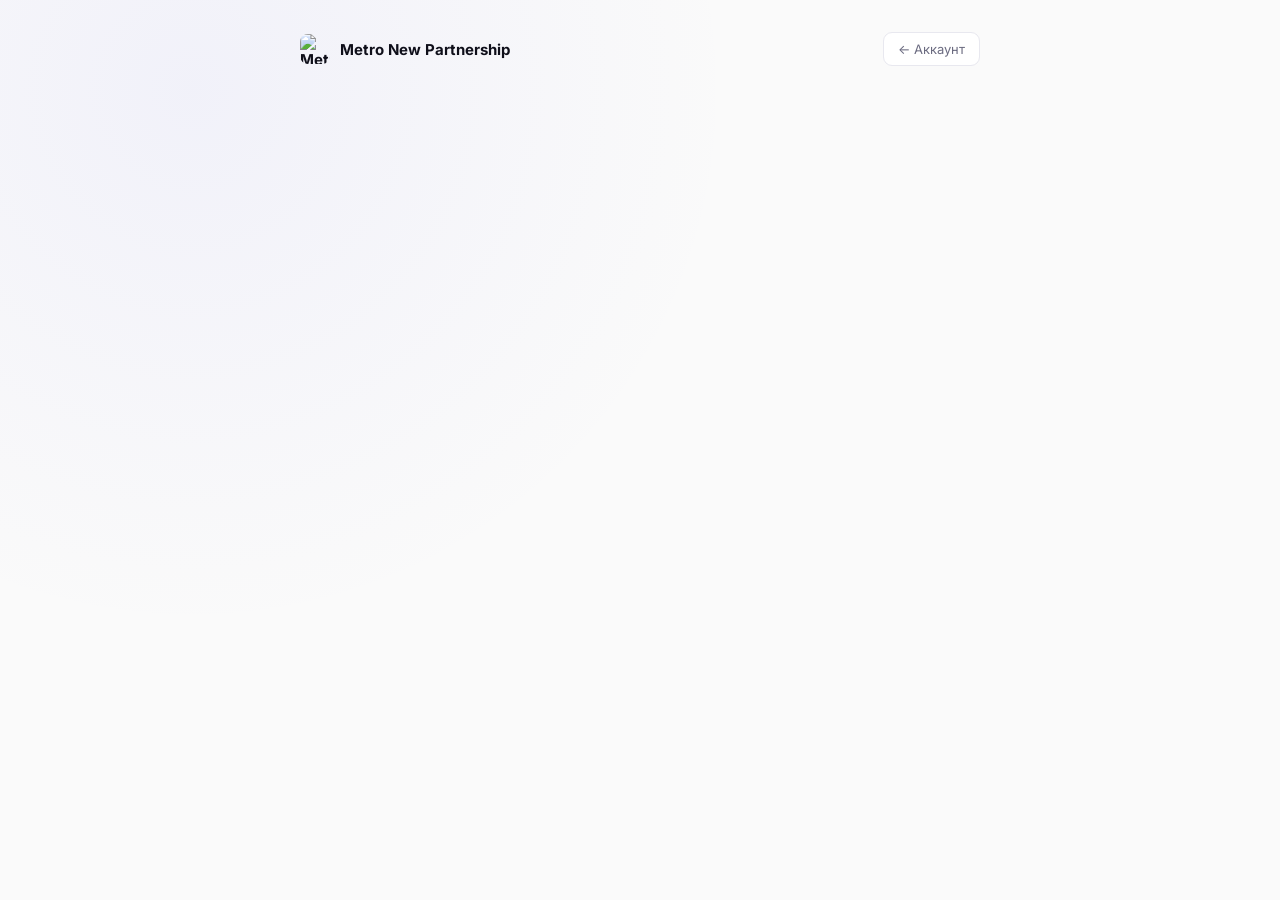
==== add/index.html @ cb683dd6 "Create index.html" ====
<!DOCTYPE html>
<html lang="ru">
<head>
<meta charset="UTF-8">
<meta name="viewport" content="width=device-width, initial-scale=1.0">
<title>Добавить сервер — Metro New Partnership</title>
<link rel="icon" type="image/png" href="https://kirill12633.github.io/Metro.New.Official/ru/images/metro-icon.png">
<link rel="preconnect" href="https://fonts.googleapis.com">
<link href="https://fonts.googleapis.com/css2?family=Inter:wght@400;500;600;700;800&display=swap" rel="stylesheet">
<style>
  * { margin: 0; padding: 0; box-sizing: border-box; }
  :root {
    --bg: #fafafa; --bg-2: #fff; --border: #e8e8ef;
    --text: #0f0f1a; --dim: #6b6b80; --dim-2: #9a9ab0;
    --accent: #6366f1; --accent-2: #8b5cf6; --accent-soft: #eef0ff;
    --danger: #dc2626; --success: #16a34a;
    --shadow-sm: 0 1px 2px rgba(15,15,26,.04);
    --shadow-md: 0 4px 16px rgba(15,15,26,.06);
    --shadow-lg: 0 12px 40px rgba(15,15,26,.08);
    --radius: 14px;
    --font: 'Inter', system-ui, sans-serif;
  }
  body {
    font-family: var(--font); background: var(--bg); color: var(--text);
    min-height: 100vh; -webkit-font-smoothing: antialiased;
    background-image: radial-gradient(circle at 15% 10%, rgba(99,102,241,.06), transparent 40%);
  }
  .wrap { max-width: 720px; margin: 0 auto; padding: 32px 20px 80px; }

  .header { display: flex; justify-content: space-between; align-items: center; margin-bottom: 32px; flex-wrap: wrap; gap: 12px; }
  .logo { display: flex; align-items: center; gap: 10px; font-size: 15px; font-weight: 700; text-decoration: none; color: var(--text); }
  .logo-mark { width: 30px; height: 30px; border-radius: 8px; overflow: hidden; flex-shrink: 0; }
  .logo-mark img { width: 100%; height: 100%; object-fit: cover; }
  .back-link { font-size: 13px; color: var(--dim); text-decoration: none; padding: 8px 14px; border-radius: 9px; border: 1px solid var(--border); background: var(--bg-2); transition: all .2s; }
  .back-link:hover { border-color: var(--accent); color: var(--accent); }

  h1 { font-size: 28px; font-weight: 800; letter-spacing: -1px; margin-bottom: 8px; }
  .sub { font-size: 14px; color: var(--dim); margin-bottom: 32px; line-height: 1.5; }

  .card { background: var(--bg-2); border: 1px solid var(--border); border-radius: 18px; padding: 28px; box-shadow: var(--shadow-md); margin-bottom: 20px; }
  .card h2 { font-size: 17px; font-weight: 700; margin-bottom: 6px; }
  .card .hint { font-size: 13px; color: var(--dim); margin-bottom: 20px; line-height: 1.5; }

  .field { margin-bottom: 18px; }
  .field:last-child { margin-bottom: 0; }
  label { display: block; font-size: 13px; font-weight: 600; margin-bottom: 7px; }
  label .req { color: var(--danger); }
  .hint-small { font-size: 12px; color: var(--dim-2); margin-top: 5px; line-height: 1.45; }

  input[type="text"], input[type="number"], input[type="url"], textarea, select {
    width: 100%; padding: 12px 15px; border-radius: 11px; border: 1px solid var(--border);
    background: var(--bg); color: var(--text); font-size: 14px; font-family: inherit;
    outline: none; transition: all .2s;
  }
  input:focus, textarea:focus, select:focus { border-color: var(--accent); box-shadow: 0 0 0 4px rgba(99,102,241,.08); background: var(--bg-2); }
  input::placeholder, textarea::placeholder { color: var(--dim-2); }
  textarea { resize: vertical; min-height: 90px; line-height: 1.5; }

  .row { display: grid; grid-template-columns: 1fr 1fr; gap: 14px; }
  @media (max-width: 560px) { .row { grid-template-columns: 1fr; } }

  .photo-upload { display: flex; align-items: center; gap: 16px; flex-wrap: wrap; }
  .photo-preview {
    width: 88px; height: 88px; border-radius: 16px; overflow: hidden;
    background: var(--accent-soft); display: grid; place-items: center;
    font-size: 32px; font-weight: 700; color: var(--accent); flex-shrink: 0;
    border: 2px dashed var(--border); transition: all .2s; cursor: pointer;
  }
  .photo-preview:hover { border-color: var(--accent); }
  .photo-preview img { width: 100%; height: 100%; object-fit: cover; }
  .photo-info { flex: 1; min-width: 180px; }
  .photo-btn {
    padding: 9px 16px; border-radius: 9px; border: 1px solid var(--border);
    background: var(--bg); color: var(--text); font-size: 13px; font-weight: 600;
    cursor: pointer; font-family: inherit; transition: all .2s;
  }
  .photo-btn:hover { border-color: var(--accent); color: var(--accent); }
  .photo-btn.remove { color: var(--danger); border-color: #fecaca; margin-left: 6px; }
  .photo-btn.remove:hover { background: #fef2f2; }

  .checkboxes { display: flex; flex-wrap: wrap; gap: 8px; }
  .checkbox-chip {
    display: inline-flex; align-items: center; gap: 6px;
    padding: 8px 14px; border-radius: 999px; border: 1px solid var(--border);
    background: var(--bg); font-size: 13px; font-weight: 500; cursor: pointer;
    transition: all .2s; user-select: none;
  }
  .checkbox-chip:hover { border-color: var(--accent); }
  .checkbox-chip input { display: none; }
  .checkbox-chip.checked { background: var(--accent); border-color: var(--accent); color: #fff; }

  .contact-row { display: flex; gap: 10px; margin-bottom: 10px; align-items: flex-start; }
  .contact-row select { flex: 0 0 150px; }
  .contact-row input { flex: 1; }
  .contact-row .remove-contact {
    padding: 12px 14px; border-radius: 11px; border: 1px solid var(--border);
    background: var(--bg); color: var(--danger); cursor: pointer; font-family: inherit;
    font-size: 18px; line-height: 1; transition: all .2s; flex-shrink: 0;
  }
  .contact-row .remove-contact:hover { background: #fef2f2; border-color: #fecaca; }
  .add-contact {
    padding: 10px 16px; border-radius: 10px; border: 1px dashed var(--border);
    background: transparent; color: var(--dim); font-size: 13px; font-weight: 600;
    cursor: pointer; font-family: inherit; transition: all .2s; width: 100%;
  }
  .add-contact:hover { border-color: var(--accent); color: var(--accent); }

  .tags-input-wrap { display: flex; flex-wrap: wrap; gap: 6px; padding: 8px; border-radius: 11px; border: 1px solid var(--border); background: var(--bg); min-height: 46px; align-items: center; }
  .tags-input-wrap:focus-within { border-color: var(--accent); box-shadow: 0 0 0 4px rgba(99,102,241,.08); }
  .tag-pill {
    display: inline-flex; align-items: center; gap: 5px;
    padding: 5px 10px; border-radius: 999px; background: var(--accent-soft);
    color: var(--accent); font-size: 12px; font-weight: 600;
  }
  .tag-pill button { border: none; background: none; color: inherit; cursor: pointer; font-size: 14px; padding: 0; line-height: 1; }
  .tags-input-wrap input { border: none; background: none; flex: 1; min-width: 100px; padding: 4px 6px; font-size: 13px; outline: none; box-shadow: none; }
  .tags-input-wrap input:focus { box-shadow: none; }

  .actions { display: flex; gap: 12px; margin-top: 24px; flex-wrap: wrap; }
  .btn-primary {
    flex: 1; min-width: 200px; padding: 15px 28px; border-radius: 12px; border: none;
    background: var(--accent); color: #fff; font-size: 15px; font-weight: 700;
    cursor: pointer; font-family: inherit; transition: all .25s;
    box-shadow: 0 4px 20px rgba(99,102,241,.3);
    display: flex; align-items: center; justify-content: center; gap: 10px;
  }
  .btn-primary:hover:not(:disabled) { background: var(--accent-2); transform: translateY(-2px); box-shadow: 0 8px 28px rgba(99,102,241,.4); }
  .btn-primary:disabled { opacity: .6; cursor: not-allowed; }
  .btn-secondary {
    padding: 15px 28px; border-radius: 12px; border: 1px solid var(--border);
    background: var(--bg-2); color: var(--text); font-size: 15px; font-weight: 600;
    cursor: pointer; font-family: inherit; transition: all .2s;
  }
  .btn-secondary:hover { border-color: var(--accent); color: var(--accent); }

  .spinner { width: 18px; height: 18px; border: 2px solid rgba(255,255,255,.4); border-top-color: #fff; border-radius: 50%; animation: spin .8s linear infinite; display: none; }
  @keyframes spin { to { transform: rotate(360deg); } }
  .loading .spinner { display: block; }
  .loading .btn-text { display: none; }

  .msg { padding: 14px 18px; border-radius: 12px; font-size: 14px; margin-bottom: 20px; line-height: 1.5; display: none; }
  .msg.show { display: block; }
  .msg.error { background: #fef2f2; color: var(--danger); border: 1px solid #fecaca; }
  .msg.success { background: #f0fdf4; color: var(--success); border: 1px solid #bbf7d0; }

  .auth-required { display: none; text-align: center; padding: 60px 24px; }
  .auth-required.show { display: block; }
  .auth-required .icon { font-size: 48px; margin-bottom: 16px; }
  .auth-required h2 { font-size: 22px; font-weight: 800; margin-bottom: 8px; }
  .auth-required p { font-size: 14px; color: var(--dim); margin-bottom: 24px; line-height: 1.5; }
  .auth-required a {
    display: inline-block; padding: 14px 28px; border-radius: 12px;
    background: #5865f2; color: #fff; font-size: 15px; font-weight: 600;
    text-decoration: none; transition: all .2s;
  }
  .auth-required a:hover { background: #4752c4; transform: translateY(-2px); }

  .success-screen { display: none; text-align: center; padding: 60px 24px; }
  .success-screen.show { display: block; }
  .success-screen .icon { font-size: 64px; margin-bottom: 16px; }
  .success-screen h2 { font-size: 24px; font-weight: 800; margin-bottom: 8px; }
  .success-screen p { font-size: 15px; color: var(--dim); margin-bottom: 28px; line-height: 1.6; max-width: 400px; margin-left: auto; margin-right: auto; }
  .success-screen .buttons { display: flex; gap: 12px; justify-content: center; flex-wrap: wrap; }
</style>
</head>
<body>
<div class="wrap">

  <div class="header">
    <a class="logo" href="https://kirill12633.github.io/partnership.metro.new/">
      <div class="logo-mark"><img src="https://kirill12633.github.io/Metro.New.Official/ru/images/metro-icon.png" alt="Metro New"></div>
      Metro New Partnership
    </a>
    <a class="back-link" href="https://kirill12633.github.io/partnership.metro.new/auth/">← Аккаунт</a>
  </div>

  <!-- Экран: нужен вход -->
  <div id="authRequired" class="auth-required">
    <div class="icon">🔒</div>
    <h2>Нужен вход</h2>
    <p>Чтобы добавить сервер, войди через Discord. Это нужно, чтобы подтвердить, что ты владелец сервера.</p>
    <a href="https://kirill12633.github.io/partnership.metro.new/auth/">Войти через Discord</a>
  </div>

  <!-- Экран: форма -->
  <div id="formWrap" style="display:none">
    <h1>Добавить сервер</h1>
    <p class="sub">Заполни данные — сервер уйдёт на модерацию. Обычно это занимает до 24 часов.</p>

    <div class="msg" id="msgBox"></div>

    <!-- 1. Основное -->
    <div class="card">
      <h2>Основное</h2>
      <p class="hint">Как сервер будет выглядеть в каталоге</p>

      <div class="field">
        <label>Название сервера <span class="req">*</span></label>
        <input type="text" id="f-name" placeholder="Например, Metro New RP" maxlength="60">
      </div>

      <div class="field">
        <label>Фото сервера</label>
        <div class="photo-upload">
          <div class="photo-preview" id="photoPreview">+</div>
          <div class="photo-info">
            <button type="button" class="photo-btn" id="photoBtn">Загрузить фото</button>
            <button type="button" class="photo-btn remove" id="photoRemove" style="display:none">Удалить</button>
            <input type="file" id="photoInput" accept="image/png,image/jpeg,image/webp,image/gif" style="display:none">
            <div class="hint-small">PNG, JPG, WEBP или GIF. До 5 МБ. Квадратное фото выглядит лучше.</div>
          </div>
        </div>
      </div>

      <div class="field">
        <label>Описание <span class="req">*</span></label>
        <textarea id="f-desc" placeholder="Расскажи о сервере: тематика, атмосфера, чем занимаетесь" maxlength="500"></textarea>
        <div class="hint-small"><span id="descCount">0</span> / 500 символов</div>
      </div>

      <div class="row">
        <div class="field">
          <label>Категория <span class="req">*</span></label>
          <select id="f-category">
            <option value="">Выбери категорию</option>
            <option>Игры</option>
            <option>Разработка</option>
            <option>Творчество</option>
            <option>Музыка</option>
            <option>Мемы</option>
            <option>Аниме</option>
            <option>Общение</option>
            <option>Другое</option>
          </select>
        </div>
        <div class="field">
          <label>Язык <span class="req">*</span></label>
          <select id="f-language">
            <option value="ru">Русский</option>
            <option value="en">English</option>
            <option value="ua">Українська</option>
            <option value="by">Беларуская</option>
            <option value="kz">Қазақша</option>
            <option value="other">Другой</option>
          </select>
        </div>
      </div>

      <div class="row">
        <div class="field">
          <label>Участников <span class="req">*</span></label>
          <input type="number" id="f-members" placeholder="Например, 1500" min="0">
        </div>
        <div class="field">
          <label>Ссылка-приглашение <span class="req">*</span></label>
          <input type="url" id="f-invite" placeholder="https://discord.gg/...">
        </div>
      </div>

      <div class="field">
        <label>Теги</label>
        <div class="tags-input-wrap" id="tagsWrap">
          <input type="text" id="tagInput" placeholder="Введи тег и нажми Enter">
        </div>
        <div class="hint-small">До 8 тегов. Например: ролевой, 18+, аниме, моды</div>
      </div>
    </div>

    <!-- 2. Требования к партнёрам -->
    <div class="card">
      <h2>Требования к партнёрам</h2>
      <p class="hint">С какими серверами ты готов сотрудничать</p>

      <div class="field">
        <label>Минимум участников</label>
        <input type="number" id="f-min-members" placeholder="Например, 500 (оставь пустым, если без ограничений)" min="0">
      </div>

      <div class="field">
        <label>Тематики для партнёрства</label>
        <div class="checkboxes" id="partnerCats">
          <label class="checkbox-chip"><input type="checkbox" value="Игры">Игры</label>
          <label class="checkbox-chip"><input type="checkbox" value="Разработка">Разработка</label>
          <label class="checkbox-chip"><input type="checkbox" value="Творчество">Творчество</label>
          <label class="checkbox-chip"><input type="checkbox" value="Музыка">Музыка</label>
          <label class="checkbox-chip"><input type="checkbox" value="Мемы">Мемы</label>
          <label class="checkbox-chip"><input type="checkbox" value="Аниме">Аниме</label>
          <label class="checkbox-chip"><input type="checkbox" value="Общение">Общение</label>
          <label class="checkbox-chip"><input type="checkbox" value="Другое">Другое</label>
        </div>
      </div>

      <div class="field">
        <label>Дополнительные требования</label>
        <textarea id="f-partner-notes" placeholder="Например: только серверы с активным чатом, без NSFW-контента" maxlength="300" style="min-height:70px"></textarea>
      </div>
    </div>

    <!-- 3. Контакты -->
    <div class="card">
      <h2>Контакты для пиара</h2>
      <p class="hint">Как с тобой связаться. Минимум один контакт.</p>
      <div id="contactsList"></div>
      <button type="button" class="add-contact" id="addContactBtn">+ Добавить контакт</button>
    </div>

    <div class="actions">
      <button class="btn-primary" id="submitBtn">
        <span class="btn-text">Отправить на модерацию</span>
        <div class="spinner"></div>
      </button>
      <button class="btn-secondary" id="cancelBtn">Отмена</button>
    </div>
  </div>

  <!-- Экран: успех -->
  <div id="successScreen" class="success-screen">
    <div class="icon">🎉</div>
    <h2>Сервер отправлен на модерацию</h2>
    <p>Мы проверим его в течение 24 часов. После одобрения он появится в каталоге. Следить за статусом можно в личном кабинете.</p>
    <div class="buttons">
      <a class="btn-primary" href="https://kirill12633.github.io/partnership.metro.new/dashboard/">Мои серверы</a>
      <a class="btn-secondary" href="https://kirill12633.github.io/partnership.metro.new/">В каталог</a>
    </div>
  </div>

</div>

<script type="module">
  const SUPABASE_URL = 'https://bwuozoqhdklbucjqmydj.supabase.co';
  const SUPABASE_KEY = 'sb_publishable_UjwfHz_j8SSpkqaTpqR87w_HSlswxaQ';

  import { createClient } from 'https://esm.sh/@supabase/supabase-js@2';
  const supabase = createClient(SUPABASE_URL, SUPABASE_KEY);

  const authRequired = document.getElementById('authRequired');
  const formWrap = document.getElementById('formWrap');
  const successScreen = document.getElementById('successScreen');
  const msgBox = document.getElementById('msgBox');
  const submitBtn = document.getElementById('submitBtn');

  let currentUser = null;
  let uploadedAvatarUrl = null;
  let tags = [];
  let contacts = [{ type: 'discord_user', value: '' }];

  // ===== Проверка входа =====
  async function checkAuth() {
    const { data: { session } } = await supabase.auth.getSession();
    if (!session?.user) {
      authRequired.classList.add('show');
      formWrap.style.display = 'none';
      return;
    }
    currentUser = session.user;
    authRequired.classList.remove('show');
    formWrap.style.display = 'block';
    renderContacts();
  }

  // ===== Загрузка фото =====
  const photoBtn = document.getElementById('photoBtn');
  const photoInput = document.getElementById('photoInput');
  const photoPreview = document.getElementById('photoPreview');
  const photoRemove = document.getElementById('photoRemove');

  photoBtn.addEventListener('click', () => photoInput.click());
  photoPreview.addEventListener('click', () => photoInput.click());

  photoInput.addEventListener('change', async (e) => {
    const file = e.target.files[0];
    if (!file) return;

    if (file.size > 5 * 1024 * 1024) {
      showMsg('Файл больше 5 МБ', 'error');
      return;
    }

    photoPreview.innerHTML = '⏳';
    photoBtn.disabled = true;

    try {
      const path = `${currentUser.id}/${Date.now()}-${file.name.replace(/[^a-z0-9.]/gi, '_')}`;
      const { error: upErr } = await supabase.storage
        .from('server-avatars')
        .upload(path, file, { upsert: false });

      if (upErr) throw upErr;

      const { data: urlData } = supabase.storage
        .from('server-avatars')
        .getPublicUrl(path);

      uploadedAvatarUrl = urlData.publicUrl;
      photoPreview.innerHTML = `<img src="${uploadedAvatarUrl}" alt="">`;
      photoRemove.style.display = 'inline-block';
    } catch (err) {
      photoPreview.innerHTML = '+';
      showMsg('Ошибка загрузки: ' + err.message, 'error');
    } finally {
      photoBtn.disabled = false;
    }
  });

  photoRemove.addEventListener('click', () => {
    uploadedAvatarUrl = null;
    photoPreview.innerHTML = '+';
    photoRemove.style.display = 'none';
    photoInput.value = '';
  });

  // ===== Счётчик описания =====
  document.getElementById('f-desc').addEventListener('input', (e) => {
    document.getElementById('descCount').textContent = e.target.value.length;
  });

  // ===== Теги =====
  const tagInput = document.getElementById('tagInput');
  const tagsWrap = document.getElementById('tagsWrap');

  tagInput.addEventListener('keydown', (e) => {
    if (e.key === 'Enter' || e.key === ',') {
      e.preventDefault();
      const val = tagInput.value.trim().toLowerCase();
      if (val && tags.length < 8 && !tags.includes(val)) {
        tags.push(val);
        renderTags();
      }
      tagInput.value = '';
    }
    if (e.key === 'Backspace' && !tagInput.value && tags.length) {
      tags.pop();
      renderTags();
    }
  });

  function renderTags() {
    tagsWrap.querySelectorAll('.tag-pill').forEach(el => el.remove());
    tags.forEach((tag, i) => {
      const pill = document.createElement('span');
      pill.className = 'tag-pill';
      pill.innerHTML = `${escapeHtml(tag)} <button type="button" data-i="${i}">×</button>`;
      tagsWrap.insertBefore(pill, tagInput);
    });
    tagsWrap.querySelectorAll('.tag-pill button').forEach(btn => {
      btn.addEventListener('click', () => {
        tags.splice(+btn.dataset.i, 1);
        renderTags();
      });
    });
  }

  // ===== Чекбоксы =====
  document.querySelectorAll('#partnerCats .checkbox-chip').forEach(chip => {
    const cb = chip.querySelector('input');
    chip.addEventListener('click', (e) => {
      if (e.target !== cb) cb.checked = !cb.checked;
      chip.classList.toggle('checked', cb.checked);
    });
  });

  // ===== Контакты =====
  const contactsList = document.getElementById('contactsList');

  function renderContacts() {
    contactsList.innerHTML = '';
    contacts.forEach((c, i) => {
      const row = document.createElement('div');
      row.className = 'contact-row';
      row.innerHTML = `
        <select data-i="${i}" data-field="type">
          <option value="discord_user" ${c.type==='discord_user'?'selected':''}>Discord (юзер)</option>
          <option value="discord_server" ${c.type==='discord_server'?'selected':''}>Discord (сервер)</option>
          <option value="email" ${c.type==='email'?'selected':''}>Email</option>
        </select>
        <input type="text" data-i="${i}" data-field="value" placeholder="${placeholderFor(c.type)}" value="${escapeHtml(c.value)}">
        ${contacts.length > 1 ? `<button type="button" class="remove-contact" data-i="${i}">×</button>` : ''}
      `;
      contactsList.appendChild(row);
    });

    contactsList.querySelectorAll('select').forEach(sel => {
      sel.addEventListener('change', (e) => {
        const i = +e.target.dataset.i;
        contacts[i].type = e.target.value;
        contacts[i].value = '';
        renderContacts();
      });
    });

    contactsList.querySelectorAll('input').forEach(inp => {
      inp.addEventListener('input', (e) => {
        contacts[+e.target.dataset.i].value = e.target.value;
      });
    });

    contactsList.querySelectorAll('.remove-contact').forEach(btn => {
      btn.addEventListener('click', (e) => {
        contacts.splice(+e.target.dataset.i, 1);
        renderContacts();
      });
    });
  }

  function placeholderFor(type) {
    if (type === 'email') return 'partner@example.com';
    if (type === 'discord_server') return 'https://discord.gg/...';
    return 'username#0000 или @username';
  }

  document.getElementById('addContactBtn').addEventListener('click', () => {
    if (contacts.length >= 5) return;
    contacts.push({ type: 'discord_user', value: '' });
    renderContacts();
  });

  // ===== Сообщения =====
  function showMsg(text, type) {
    msgBox.textContent = text;
    msgBox.className = 'msg show ' + type;
    window.scrollTo({ top: 0, behavior: 'smooth' });
  }

  // ===== Отправка =====
  submitBtn.addEventListener('click', async () => {
    msgBox.classList.remove('show');

    const name = document.getElementById('f-name').value.trim();
    const desc = document.getElementById('f-desc').value.trim();
    const category = document.getElementById('f-category').value;
    const language = document.getElementById('f-language').value;
    const members = parseInt(document.getElementById('f-members').value) || 0;
    const invite = document.getElementById('f-invite').value.trim();
    const minMembers = document.getElementById('f-min-members').value;
    const partnerNotes = document.getElementById('f-partner-notes').value.trim();

    if (!name) return showMsg('Введите название сервера', 'error');
    if (!desc) return showMsg('Введите описание', 'error');
    if (!category) return showMsg('Выберите категорию', 'error');
    if (!invite) return showMsg('Введите ссылку-приглашение', 'error');
    if (!invite.includes('discord.gg') && !invite.includes('discord.com/invite')) {
      return showMsg('Ссылка должна быть приглашением Discord', 'error');
    }

    const validContacts = contacts.filter(c => c.value.trim());
    if (!validContacts.length) return showMsg('Добавьте хотя бы один контакт', 'error');

    const partnerCategories = Array.from(
      document.querySelectorAll('#partnerCats input:checked')
    ).map(cb => cb.value);

    const serverData = {
      name,
      description: desc,
      category,
      language,
      members,
      invite_link: invite,
      avatar_url: uploadedAvatarUrl,
      partner_min_members: minMembers ? parseInt(minMembers) : null,
      partner_categories: partnerCategories.length ? partnerCategories : null,
      partner_notes: partnerNotes || null,
      owner_id: currentUser.id,
      status: 'active',
      moderation_status: 'pending'
    };

    submitBtn.classList.add('loading');
    submitBtn.disabled = true;

    try {
      const { data: server, error: serverErr } = await supabase
        .from('servers')
        .insert(serverData)
        .select('id')
        .single();

      if (serverErr) throw serverErr;

      // Теги
      if (tags.length) {
        for (const tagName of tags) {
          const { data: existingTag } = await supabase
            .from('tags').select('id').eq('name', tagName).maybeSingle();

          let tagId = existingTag?.id;
          if (!tagId) {
            const { data: newTag, error: tagErr } = await supabase
              .from('tags').insert({ name: tagName }).select('id').single();
            if (tagErr && tagErr.code !== '23505') throw tagErr;
            tagId = newTag?.id;
          }
          if (tagId) {
            await supabase.from('server_tags').insert({ server_id: server.id, tag_id: tagId });
          }
        }
      }

      // Контакты
      const contactsData = validContacts.map(c => ({
        server_id: server.id,
        contact_type: c.type,
        contact_value: c.value.trim()
      }));
      const { error: contactsErr } = await supabase
        .from('partnership_contacts').insert(contactsData);
      if (contactsErr) throw contactsErr;

      formWrap.style.display = 'none';
      successScreen.classList.add('show');
      window.scrollTo({ top: 0, behavior: 'smooth' });

    } catch (err) {
      console.error(err);
      showMsg('Ошибка при сохранении: ' + err.message, 'error');
    } finally {
      submitBtn.classList.remove('loading');
      submitBtn.disabled = false;
    }
  });

  document.getElementById('cancelBtn').addEventListener('click', () => {
    if (confirm('Отменить заполнение? Данные не сохранятся.')) {
      window.location.href = 'https://kirill12633.github.io/partnership.metro.new/';
    }
  });

  function escapeHtml(s) {
    return String(s || '').replace(/[&<>"']/g, c => ({
      '&':'&amp;','<':'&lt;','>':'&gt;','"':'&quot;',"'":'&#39;'
    }[c]));
  }

  checkAuth();
  supabase.auth.onAuthStateChange((event, session) => {
    if (event === 'SIGNED_IN' && session?.user) {
      currentUser = session.user;
      authRequired.classList.remove('show');
      formWrap.style.display = 'block';
      renderContacts();
    }
  });
</script>
</body>
</html>
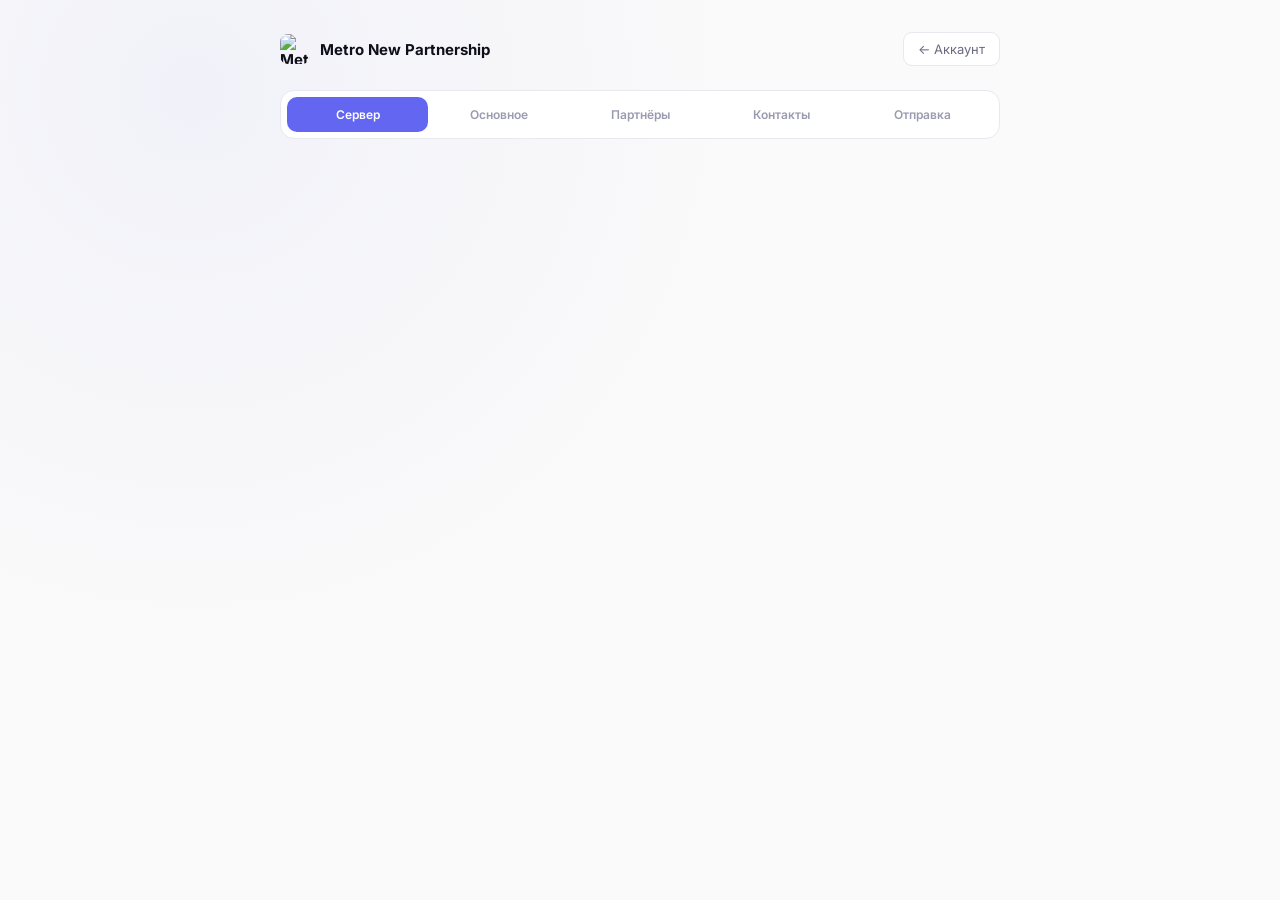
==== commit 1d6348c9: "Update index.html" ====
--- a/add/index.html
+++ b/add/index.html
@@ -7,6 +7,8 @@
 <link rel="icon" type="image/png" href="https://kirill12633.github.io/Metro.New.Official/ru/images/metro-icon.png">
 <link rel="preconnect" href="https://fonts.googleapis.com">
 <link href="https://fonts.googleapis.com/css2?family=Inter:wght@400;500;600;700;800&display=swap" rel="stylesheet">
+<!-- Turnstile -->
+<script src="https://challenges.cloudflare.com/turnstile/v0/api.js?render=explicit" defer></script>
 <style>
   * { margin: 0; padding: 0; box-sizing: border-box; }
   :root {
@@ -14,20 +16,21 @@
     --text: #0f0f1a; --dim: #6b6b80; --dim-2: #9a9ab0;
     --accent: #6366f1; --accent-2: #8b5cf6; --accent-soft: #eef0ff;
     --danger: #dc2626; --success: #16a34a;
-    --shadow-sm: 0 1px 2px rgba(15,15,26,.04);
     --shadow-md: 0 4px 16px rgba(15,15,26,.06);
     --shadow-lg: 0 12px 40px rgba(15,15,26,.08);
-    --radius: 14px;
     --font: 'Inter', system-ui, sans-serif;
   }
-  body {
-    font-family: var(--font); background: var(--bg); color: var(--text);
-    min-height: 100vh; -webkit-font-smoothing: antialiased;
-    background-image: radial-gradient(circle at 15% 10%, rgba(99,102,241,.06), transparent 40%);
-  }
-  .wrap { max-width: 720px; margin: 0 auto; padding: 32px 20px 80px; }
-
-  .header { display: flex; justify-content: space-between; align-items: center; margin-bottom: 32px; flex-wrap: wrap; gap: 12px; }
+  body { font-family: var(--font); background: var(--bg); color: var(--text); min-height: 100vh; -webkit-font-smoothing: antialiased; background-image: radial-gradient(circle at 15% 10%, rgba(99,102,241,.06), transparent 40%); }
+  .wrap { max-width: 760px; margin: 0 auto; padding: 32px 20px 100px; }
+
+  /* Прогресс-бар */
+  .progress-bar { display: flex; gap: 0; margin-bottom: 32px; background: var(--bg-2); border: 1px solid var(--border); border-radius: 14px; padding: 6px; overflow: hidden; }
+  .progress-step { flex: 1; text-align: center; padding: 10px 8px; font-size: 12px; font-weight: 600; color: var(--dim-2); border-radius: 10px; transition: all .3s; position: relative; }
+  .progress-step.active { background: var(--accent); color: #fff; }
+  .progress-step.done { color: var(--accent); }
+  .progress-step.done::after { content: ' ✓'; font-weight: 700; }
+
+  .header { display: flex; justify-content: space-between; align-items: center; margin-bottom: 24px; flex-wrap: wrap; gap: 12px; }
   .logo { display: flex; align-items: center; gap: 10px; font-size: 15px; font-weight: 700; text-decoration: none; color: var(--text); }
   .logo-mark { width: 30px; height: 30px; border-radius: 8px; overflow: hidden; flex-shrink: 0; }
   .logo-mark img { width: 100%; height: 100%; object-fit: cover; }
@@ -35,56 +38,51 @@
   .back-link:hover { border-color: var(--accent); color: var(--accent); }
 
   h1 { font-size: 28px; font-weight: 800; letter-spacing: -1px; margin-bottom: 8px; }
-  .sub { font-size: 14px; color: var(--dim); margin-bottom: 32px; line-height: 1.5; }
-
-  .card { background: var(--bg-2); border: 1px solid var(--border); border-radius: 18px; padding: 28px; box-shadow: var(--shadow-md); margin-bottom: 20px; }
-  .card h2 { font-size: 17px; font-weight: 700; margin-bottom: 6px; }
-  .card .hint { font-size: 13px; color: var(--dim); margin-bottom: 20px; line-height: 1.5; }
-
-  .field { margin-bottom: 18px; }
+  .sub { font-size: 14px; color: var(--dim); margin-bottom: 28px; line-height: 1.5; }
+
+  .card { background: var(--bg-2); border: 1px solid var(--border); border-radius: 18px; padding: 26px; box-shadow: var(--shadow-md); margin-bottom: 18px; }
+  .card h2 { font-size: 16px; font-weight: 700; margin-bottom: 6px; }
+  .card .hint { font-size: 13px; color: var(--dim); margin-bottom: 18px; line-height: 1.5; }
+
+  .field { margin-bottom: 16px; }
   .field:last-child { margin-bottom: 0; }
-  label { display: block; font-size: 13px; font-weight: 600; margin-bottom: 7px; }
+  label { display: block; font-size: 13px; font-weight: 600; margin-bottom: 6px; }
   label .req { color: var(--danger); }
-  .hint-small { font-size: 12px; color: var(--dim-2); margin-top: 5px; line-height: 1.45; }
-
-  input[type="text"], input[type="number"], input[type="url"], textarea, select {
+  .hint-small { font-size: 12px; color: var(--dim-2); margin-top: 4px; line-height: 1.4; }
+  .field-error { font-size: 12px; color: var(--danger); margin-top: 4px; display: none; }
+  .field-error.show { display: block; }
+
+  input[type="text"], input[type="number"], input[type="url"], input[type="email"], textarea, select {
     width: 100%; padding: 12px 15px; border-radius: 11px; border: 1px solid var(--border);
     background: var(--bg); color: var(--text); font-size: 14px; font-family: inherit;
     outline: none; transition: all .2s;
   }
   input:focus, textarea:focus, select:focus { border-color: var(--accent); box-shadow: 0 0 0 4px rgba(99,102,241,.08); background: var(--bg-2); }
+  input.error, textarea.error { border-color: var(--danger); }
   input::placeholder, textarea::placeholder { color: var(--dim-2); }
   textarea { resize: vertical; min-height: 90px; line-height: 1.5; }
-
   .row { display: grid; grid-template-columns: 1fr 1fr; gap: 14px; }
   @media (max-width: 560px) { .row { grid-template-columns: 1fr; } }
 
+  /* Фото + кроп */
   .photo-upload { display: flex; align-items: center; gap: 16px; flex-wrap: wrap; }
   .photo-preview {
-    width: 88px; height: 88px; border-radius: 16px; overflow: hidden;
+    width: 96px; height: 96px; border-radius: 16px; overflow: hidden;
     background: var(--accent-soft); display: grid; place-items: center;
     font-size: 32px; font-weight: 700; color: var(--accent); flex-shrink: 0;
-    border: 2px dashed var(--border); transition: all .2s; cursor: pointer;
+    border: 2px dashed var(--border); transition: all .2s; cursor: pointer; position: relative;
   }
   .photo-preview:hover { border-color: var(--accent); }
   .photo-preview img { width: 100%; height: 100%; object-fit: cover; }
   .photo-info { flex: 1; min-width: 180px; }
-  .photo-btn {
-    padding: 9px 16px; border-radius: 9px; border: 1px solid var(--border);
-    background: var(--bg); color: var(--text); font-size: 13px; font-weight: 600;
-    cursor: pointer; font-family: inherit; transition: all .2s;
-  }
+  .photo-btn { padding: 9px 16px; border-radius: 9px; border: 1px solid var(--border); background: var(--bg); color: var(--text); font-size: 13px; font-weight: 600; cursor: pointer; font-family: inherit; transition: all .2s; }
   .photo-btn:hover { border-color: var(--accent); color: var(--accent); }
   .photo-btn.remove { color: var(--danger); border-color: #fecaca; margin-left: 6px; }
   .photo-btn.remove:hover { background: #fef2f2; }
 
+  /* Контакты, теги, чекбоксы (как раньше) */
   .checkboxes { display: flex; flex-wrap: wrap; gap: 8px; }
-  .checkbox-chip {
-    display: inline-flex; align-items: center; gap: 6px;
-    padding: 8px 14px; border-radius: 999px; border: 1px solid var(--border);
-    background: var(--bg); font-size: 13px; font-weight: 500; cursor: pointer;
-    transition: all .2s; user-select: none;
-  }
+  .checkbox-chip { display: inline-flex; align-items: center; gap: 6px; padding: 8px 14px; border-radius: 999px; border: 1px solid var(--border); background: var(--bg); font-size: 13px; font-weight: 500; cursor: pointer; transition: all .2s; user-select: none; }
   .checkbox-chip:hover { border-color: var(--accent); }
   .checkbox-chip input { display: none; }
   .checkbox-chip.checked { background: var(--accent); border-color: var(--accent); color: #fff; }
@@ -92,53 +90,30 @@
   .contact-row { display: flex; gap: 10px; margin-bottom: 10px; align-items: flex-start; }
   .contact-row select { flex: 0 0 150px; }
   .contact-row input { flex: 1; }
-  .contact-row .remove-contact {
-    padding: 12px 14px; border-radius: 11px; border: 1px solid var(--border);
-    background: var(--bg); color: var(--danger); cursor: pointer; font-family: inherit;
-    font-size: 18px; line-height: 1; transition: all .2s; flex-shrink: 0;
-  }
+  .contact-row .remove-contact { padding: 12px 14px; border-radius: 11px; border: 1px solid var(--border); background: var(--bg); color: var(--danger); cursor: pointer; font-family: inherit; font-size: 18px; line-height: 1; transition: all .2s; flex-shrink: 0; }
   .contact-row .remove-contact:hover { background: #fef2f2; border-color: #fecaca; }
-  .add-contact {
-    padding: 10px 16px; border-radius: 10px; border: 1px dashed var(--border);
-    background: transparent; color: var(--dim); font-size: 13px; font-weight: 600;
-    cursor: pointer; font-family: inherit; transition: all .2s; width: 100%;
-  }
+  .add-contact { padding: 10px 16px; border-radius: 10px; border: 1px dashed var(--border); background: transparent; color: var(--dim); font-size: 13px; font-weight: 600; cursor: pointer; font-family: inherit; transition: all .2s; width: 100%; }
   .add-contact:hover { border-color: var(--accent); color: var(--accent); }
 
   .tags-input-wrap { display: flex; flex-wrap: wrap; gap: 6px; padding: 8px; border-radius: 11px; border: 1px solid var(--border); background: var(--bg); min-height: 46px; align-items: center; }
   .tags-input-wrap:focus-within { border-color: var(--accent); box-shadow: 0 0 0 4px rgba(99,102,241,.08); }
-  .tag-pill {
-    display: inline-flex; align-items: center; gap: 5px;
-    padding: 5px 10px; border-radius: 999px; background: var(--accent-soft);
-    color: var(--accent); font-size: 12px; font-weight: 600;
-  }
+  .tag-pill { display: inline-flex; align-items: center; gap: 5px; padding: 5px 10px; border-radius: 999px; background: var(--accent-soft); color: var(--accent); font-size: 12px; font-weight: 600; }
   .tag-pill button { border: none; background: none; color: inherit; cursor: pointer; font-size: 14px; padding: 0; line-height: 1; }
   .tags-input-wrap input { border: none; background: none; flex: 1; min-width: 100px; padding: 4px 6px; font-size: 13px; outline: none; box-shadow: none; }
   .tags-input-wrap input:focus { box-shadow: none; }
 
-  .actions { display: flex; gap: 12px; margin-top: 24px; flex-wrap: wrap; }
-  .btn-primary {
-    flex: 1; min-width: 200px; padding: 15px 28px; border-radius: 12px; border: none;
-    background: var(--accent); color: #fff; font-size: 15px; font-weight: 700;
-    cursor: pointer; font-family: inherit; transition: all .25s;
-    box-shadow: 0 4px 20px rgba(99,102,241,.3);
-    display: flex; align-items: center; justify-content: center; gap: 10px;
-  }
+  .actions { display: flex; gap: 12px; margin-top: 20px; flex-wrap: wrap; }
+  .btn-primary { flex: 1; min-width: 200px; padding: 15px 28px; border-radius: 12px; border: none; background: var(--accent); color: #fff; font-size: 15px; font-weight: 700; cursor: pointer; font-family: inherit; transition: all .25s; box-shadow: 0 4px 20px rgba(99,102,241,.3); display: flex; align-items: center; justify-content: center; gap: 10px; }
   .btn-primary:hover:not(:disabled) { background: var(--accent-2); transform: translateY(-2px); box-shadow: 0 8px 28px rgba(99,102,241,.4); }
   .btn-primary:disabled { opacity: .6; cursor: not-allowed; }
-  .btn-secondary {
-    padding: 15px 28px; border-radius: 12px; border: 1px solid var(--border);
-    background: var(--bg-2); color: var(--text); font-size: 15px; font-weight: 600;
-    cursor: pointer; font-family: inherit; transition: all .2s;
-  }
+  .btn-secondary { padding: 15px 28px; border-radius: 12px; border: 1px solid var(--border); background: var(--bg-2); color: var(--text); font-size: 15px; font-weight: 600; cursor: pointer; font-family: inherit; transition: all .2s; }
   .btn-secondary:hover { border-color: var(--accent); color: var(--accent); }
-
   .spinner { width: 18px; height: 18px; border: 2px solid rgba(255,255,255,.4); border-top-color: #fff; border-radius: 50%; animation: spin .8s linear infinite; display: none; }
   @keyframes spin { to { transform: rotate(360deg); } }
   .loading .spinner { display: block; }
   .loading .btn-text { display: none; }
 
-  .msg { padding: 14px 18px; border-radius: 12px; font-size: 14px; margin-bottom: 20px; line-height: 1.5; display: none; }
+  .msg { padding: 14px 18px; border-radius: 12px; font-size: 14px; margin-bottom: 18px; line-height: 1.5; display: none; }
   .msg.show { display: block; }
   .msg.error { background: #fef2f2; color: var(--danger); border: 1px solid #fecaca; }
   .msg.success { background: #f0fdf4; color: var(--success); border: 1px solid #bbf7d0; }
@@ -148,11 +123,7 @@
   .auth-required .icon { font-size: 48px; margin-bottom: 16px; }
   .auth-required h2 { font-size: 22px; font-weight: 800; margin-bottom: 8px; }
   .auth-required p { font-size: 14px; color: var(--dim); margin-bottom: 24px; line-height: 1.5; }
-  .auth-required a {
-    display: inline-block; padding: 14px 28px; border-radius: 12px;
-    background: #5865f2; color: #fff; font-size: 15px; font-weight: 600;
-    text-decoration: none; transition: all .2s;
-  }
+  .auth-required a { display: inline-block; padding: 14px 28px; border-radius: 12px; background: #5865f2; color: #fff; font-size: 15px; font-weight: 600; text-decoration: none; transition: all .2s; }
   .auth-required a:hover { background: #4752c4; transform: translateY(-2px); }
 
   .success-screen { display: none; text-align: center; padding: 60px 24px; }
@@ -160,7 +131,28 @@
   .success-screen .icon { font-size: 64px; margin-bottom: 16px; }
   .success-screen h2 { font-size: 24px; font-weight: 800; margin-bottom: 8px; }
   .success-screen p { font-size: 15px; color: var(--dim); margin-bottom: 28px; line-height: 1.6; max-width: 400px; margin-left: auto; margin-right: auto; }
+  .success-screen .details { background: var(--bg); border: 1px solid var(--border); border-radius: 14px; padding: 18px; text-align: left; max-width: 400px; margin: 0 auto 28px; }
+  .success-screen .details div { display: flex; justify-content: space-between; padding: 8px 0; font-size: 14px; border-bottom: 1px solid var(--border); }
+  .success-screen .details div:last-child { border-bottom: none; }
+  .success-screen .details span:first-child { color: var(--dim); }
   .success-screen .buttons { display: flex; gap: 12px; justify-content: center; flex-wrap: wrap; }
+
+  .guild-list { display: flex; flex-direction: column; gap: 8px; max-height: 320px; overflow-y: auto; padding: 4px; }
+  .guild-item { display: flex; align-items: center; gap: 12px; padding: 12px 14px; border-radius: 12px; border: 1px solid var(--border); background: var(--bg); cursor: pointer; transition: all .2s; text-align: left; }
+  .guild-item:hover { border-color: var(--accent); background: var(--bg-2); }
+  .guild-item.selected { border-color: var(--accent); background: var(--accent-soft); box-shadow: 0 0 0 3px rgba(99,102,241,.1); }
+  .guild-icon { width: 42px; height: 42px; border-radius: 12px; overflow: hidden; background: var(--accent); display: grid; place-items: center; color: #fff; font-weight: 700; font-size: 16px; flex-shrink: 0; }
+  .guild-icon img { width: 100%; height: 100%; object-fit: cover; }
+  .guild-info { flex: 1; min-width: 0; }
+  .guild-name { font-size: 14px; font-weight: 700; white-space: nowrap; overflow: hidden; text-overflow: ellipsis; }
+  .guild-meta { font-size: 12px; color: var(--dim); margin-top: 2px; }
+  .guild-badge { font-size: 11px; padding: 4px 10px; border-radius: 999px; background: #f0fdf4; color: var(--success); border: 1px solid #bbf7d0; font-weight: 600; flex-shrink: 0; }
+  .guild-loading { text-align: center; padding: 32px; color: var(--dim); font-size: 14px; }
+  .guild-error { padding: 16px; border-radius: 12px; background: #fef2f2; border: 1px solid #fecaca; color: var(--danger); font-size: 13px; line-height: 1.5; }
+  .guild-error a { color: var(--danger); font-weight: 600; }
+
+  /* Turnstile */
+  .turnstile-wrap { margin: 16px 0; display: flex; justify-content: center; }
 </style>
 </head>
 <body>
@@ -174,7 +166,15 @@
     <a class="back-link" href="https://kirill12633.github.io/partnership.metro.new/auth/">← Аккаунт</a>
   </div>
 
-  <!-- Экран: нужен вход -->
+  <!-- Прогресс -->
+  <div class="progress-bar" id="progressBar">
+    <div class="progress-step active" data-step="1">Сервер</div>
+    <div class="progress-step" data-step="2">Основное</div>
+    <div class="progress-step" data-step="3">Партнёры</div>
+    <div class="progress-step" data-step="4">Контакты</div>
+    <div class="progress-step" data-step="5">Отправка</div>
+  </div>
+
   <div id="authRequired" class="auth-required">
     <div class="icon">🔒</div>
     <h2>Нужен вход</h2>
@@ -182,142 +182,180 @@
     <a href="https://kirill12633.github.io/partnership.metro.new/auth/">Войти через Discord</a>
   </div>
 
-  <!-- Экран: форма -->
   <div id="formWrap" style="display:none">
     <h1>Добавить сервер</h1>
-    <p class="sub">Заполни данные — сервер уйдёт на модерацию. Обычно это занимает до 24 часов.</p>
+    <p class="sub">Выбери сервер из списка, где ты администратор. Мы проверим права через Discord.</p>
 
     <div class="msg" id="msgBox"></div>
 
-    <!-- 1. Основное -->
-    <div class="card">
-      <h2>Основное</h2>
-      <p class="hint">Как сервер будет выглядеть в каталоге</p>
-
-      <div class="field">
-        <label>Название сервера <span class="req">*</span></label>
-        <input type="text" id="f-name" placeholder="Например, Metro New RP" maxlength="60">
-      </div>
-
-      <div class="field">
-        <label>Фото сервера</label>
-        <div class="photo-upload">
-          <div class="photo-preview" id="photoPreview">+</div>
-          <div class="photo-info">
-            <button type="button" class="photo-btn" id="photoBtn">Загрузить фото</button>
-            <button type="button" class="photo-btn remove" id="photoRemove" style="display:none">Удалить</button>
-            <input type="file" id="photoInput" accept="image/png,image/jpeg,image/webp,image/gif" style="display:none">
-            <div class="hint-small">PNG, JPG, WEBP или GIF. До 5 МБ. Квадратное фото выглядит лучше.</div>
-          </div>
-        </div>
-      </div>
-
-      <div class="field">
-        <label>Описание <span class="req">*</span></label>
-        <textarea id="f-desc" placeholder="Расскажи о сервере: тематика, атмосфера, чем занимаетесь" maxlength="500"></textarea>
-        <div class="hint-small"><span id="descCount">0</span> / 500 символов</div>
-      </div>
-
-      <div class="row">
-        <div class="field">
-          <label>Категория <span class="req">*</span></label>
-          <select id="f-category">
-            <option value="">Выбери категорию</option>
-            <option>Игры</option>
-            <option>Разработка</option>
-            <option>Творчество</option>
-            <option>Музыка</option>
-            <option>Мемы</option>
-            <option>Аниме</option>
-            <option>Общение</option>
-            <option>Другое</option>
-          </select>
-        </div>
-        <div class="field">
-          <label>Язык <span class="req">*</span></label>
-          <select id="f-language">
-            <option value="ru">Русский</option>
-            <option value="en">English</option>
-            <option value="ua">Українська</option>
-            <option value="by">Беларуская</option>
-            <option value="kz">Қазақша</option>
-            <option value="other">Другой</option>
-          </select>
-        </div>
-      </div>
-
-      <div class="row">
-        <div class="field">
-          <label>Участников <span class="req">*</span></label>
-          <input type="number" id="f-members" placeholder="Например, 1500" min="0">
-        </div>
-        <div class="field">
-          <label>Ссылка-приглашение <span class="req">*</span></label>
-          <input type="url" id="f-invite" placeholder="https://discord.gg/...">
-        </div>
-      </div>
-
-      <div class="field">
-        <label>Теги</label>
-        <div class="tags-input-wrap" id="tagsWrap">
-          <input type="text" id="tagInput" placeholder="Введи тег и нажми Enter">
-        </div>
-        <div class="hint-small">До 8 тегов. Например: ролевой, 18+, аниме, моды</div>
+    <!-- Шаг 1: Выбор сервера -->
+    <div class="card" id="step1Card">
+      <h2>Твой сервер</h2>
+      <p class="hint">Выбери Discord-сервер, где у тебя есть права администратора. Список приходит из Discord.</p>
+      <div id="guildList" class="guild-list">
+        <div class="guild-loading">Загрузка серверов...</div>
       </div>
     </div>
 
-    <!-- 2. Требования к партнёрам -->
-    <div class="card">
-      <h2>Требования к партнёрам</h2>
-      <p class="hint">С какими серверами ты готов сотрудничать</p>
-
-      <div class="field">
-        <label>Минимум участников</label>
-        <input type="number" id="f-min-members" placeholder="Например, 500 (оставь пустым, если без ограничений)" min="0">
+    <!-- Шаг 2: Основное (скрыт до выбора) -->
+    <div id="mainForm" style="display:none">
+
+      <div class="card">
+        <h2>Основное</h2>
+        <p class="hint">Как сервер будет выглядеть в каталоге</p>
+
+        <div class="field">
+          <label>Название сервера <span class="req">*</span></label>
+          <input type="text" id="f-name" placeholder="Например, Metro New RP" maxlength="60">
+          <div class="field-error" id="err-name"></div>
+        </div>
+
+        <div class="field">
+          <label>Фото сервера</label>
+          <div class="photo-upload">
+            <div class="photo-preview" id="photoPreview">+</div>
+            <div class="photo-info">
+              <button type="button" class="photo-btn" id="photoBtn">Загрузить фото</button>
+              <button type="button" class="photo-btn remove" id="photoRemove" style="display:none">Удалить</button>
+              <input type="file" id="photoInput" accept="image/png,image/jpeg,image/webp,image/gif" style="display:none">
+              <div class="hint-small">PNG, JPG, WEBP или GIF. До 5 МБ. Фото обрезается до квадрата автоматически.</div>
+            </div>
+          </div>
+        </div>
+
+        <div class="field">
+          <label>Описание <span class="req">*</span></label>
+          <textarea id="f-desc" placeholder="Расскажи о сервере: тематика, атмосфера, чем занимаетесь" maxlength="500"></textarea>
+          <div class="hint-small"><span id="descCount">0</span> / 500 символов (минимум 20)</div>
+          <div class="field-error" id="err-desc"></div>
+        </div>
+
+        <div class="row">
+          <div class="field">
+            <label>Категория <span class="req">*</span></label>
+            <select id="f-category">
+              <option value="">Выбери категорию</option>
+              <option>Игры</option><option>Разработка</option><option>Творчество</option>
+              <option>Музыка</option><option>Мемы</option><option>Аниме</option>
+              <option>Общение</option><option>Другое</option>
+            </select>
+          </div>
+          <div class="field">
+            <label>Язык <span class="req">*</span></label>
+            <select id="f-language">
+              <option value="ru">Русский</option><option value="en">English</option>
+              <option value="ua">Українська</option><option value="by">Беларуская</option>
+              <option value="kz">Қазақша</option><option value="other">Другой</option>
+            </select>
+          </div>
+        </div>
+
+        <div class="row">
+          <div class="field">
+            <label>Участников <span class="req">*</span></label>
+            <input type="number" id="f-members" placeholder="Например, 1500" min="0">
+            <div class="field-error" id="err-members"></div>
+          </div>
+          <div class="field">
+            <label>Ссылка-приглашение <span class="req">*</span></label>
+            <input type="url" id="f-invite" placeholder="https://discord.gg/...">
+            <div class="field-error" id="err-invite"></div>
+          </div>
+        </div>
+
+        <div class="field">
+          <label>Теги</label>
+          <div class="tags-input-wrap" id="tagsWrap">
+            <input type="text" id="tagInput" placeholder="Введи тег и нажми Enter">
+          </div>
+          <div class="hint-small">До 8 тегов. Без запрещённых слов.</div>
+          <div class="field-error" id="err-tags"></div>
+        </div>
       </div>
 
-      <div class="field">
-        <label>Тематики для партнёрства</label>
-        <div class="checkboxes" id="partnerCats">
-          <label class="checkbox-chip"><input type="checkbox" value="Игры">Игры</label>
-          <label class="checkbox-chip"><input type="checkbox" value="Разработка">Разработка</label>
-          <label class="checkbox-chip"><input type="checkbox" value="Творчество">Творчество</label>
-          <label class="checkbox-chip"><input type="checkbox" value="Музыка">Музыка</label>
-          <label class="checkbox-chip"><input type="checkbox" value="Мемы">Мемы</label>
-          <label class="checkbox-chip"><input type="checkbox" value="Аниме">Аниме</label>
-          <label class="checkbox-chip"><input type="checkbox" value="Общение">Общение</label>
-          <label class="checkbox-chip"><input type="checkbox" value="Другое">Другое</label>
+      <!-- Шаг 3: Партнёры -->
+      <div class="card">
+        <h2>Требования к партнёрам</h2>
+        <p class="hint">С какими серверами ты готов сотрудничать</p>
+        <div class="field">
+          <label>Минимум участников</label>
+          <input type="number" id="f-min-members" placeholder="Например, 500 (пусто = без ограничений)" min="0">
+        </div>
+        <div class="field">
+          <label>Минимум онлайна</label>
+          <input type="number" id="f-min-online" placeholder="Например, 50 (пусто = без ограничений)" min="0">
+        </div>
+        <div class="field">
+          <label>Тематики для партнёрства</label>
+          <div class="checkboxes" id="partnerCats">
+            <label class="checkbox-chip"><input type="checkbox" value="Игры">Игры</label>
+            <label class="checkbox-chip"><input type="checkbox" value="Разработка">Разработка</label>
+            <label class="checkbox-chip"><input type="checkbox" value="Творчество">Творчество</label>
+            <label class="checkbox-chip"><input type="checkbox" value="Музыка">Музыка</label>
+            <label class="checkbox-chip"><input type="checkbox" value="Мемы">Мемы</label>
+            <label class="checkbox-chip"><input type="checkbox" value="Аниме">Аниме</label>
+            <label class="checkbox-chip"><input type="checkbox" value="Общение">Общение</label>
+            <label class="checkbox-chip"><input type="checkbox" value="Другое">Другое</label>
+          </div>
+        </div>
+        <div class="field">
+          <label>Обязательные условия</label>
+          <div class="checkboxes" id="partnerConditions">
+            <label class="checkbox-chip"><input type="checkbox" value="Взаимный пиар">Взаимный пиар</label>
+            <label class="checkbox-chip"><input type="checkbox" value="Пост в канале">Пост в канале</label>
+            <label class="checkbox-chip"><input type="checkbox" value="Размещение в описании">Размещение в описании</label>
+          </div>
+        </div>
+        <div class="field">
+          <label>NSFW разрешён</label>
+          <div class="checkboxes">
+            <label class="checkbox-chip" id="nsfwChip"><input type="checkbox" id="f-nsfw">Да, сервер 18+</label>
+          </div>
+        </div>
+        <div class="field">
+          <label>Дополнительные требования</label>
+          <textarea id="f-partner-notes" placeholder="Например: только серверы с активным чатом, без NSFW" maxlength="300" style="min-height:70px"></textarea>
         </div>
       </div>
 
-      <div class="field">
-        <label>Дополнительные требования</label>
-        <textarea id="f-partner-notes" placeholder="Например: только серверы с активным чатом, без NSFW-контента" maxlength="300" style="min-height:70px"></textarea>
+      <!-- Шаг 4: Контакты -->
+      <div class="card">
+        <h2>Контакты для пиара</h2>
+        <p class="hint">Как с тобой связаться. Минимум один контакт.</p>
+        <div id="contactsList"></div>
+        <button type="button" class="add-contact" id="addContactBtn">+ Добавить контакт</button>
+      </div>
+
+      <!-- Юридика + капча -->
+      <div class="card">
+        <h2>Подтверждение</h2>
+        <div class="field">
+          <label class="checkbox-chip" style="padding:10px 14px; border-radius:10px; width:100%;">
+            <input type="checkbox" id="f-agree" style="display:inline-block; margin-right:8px;">
+            Я подтверждаю, что я администратор этого сервера, и согласен с <a href="https://kirill12633.github.io/partnership.metro.new/terms/" target="_blank" style="color:var(--accent);">пользовательским соглашением</a>, <a href="https://kirill12633.github.io/partnership.metro.new/privacy/" target="_blank" style="color:var(--accent);">политикой конфиденциальности</a> и <a href="https://kirill12633.github.io/partnership.metro.new/rules/" target="_blank" style="color:var(--accent);">правилами сообщества</a>.
+          </label>
+          <div class="field-error" id="err-agree"></div>
+        </div>
+        <div class="turnstile-wrap" id="turnstileContainer"></div>
+        <div class="field-error" id="err-captcha"></div>
+      </div>
+
+      <div class="actions">
+        <button class="btn-primary" id="submitBtn">
+          <span class="btn-text">Отправить на модерацию</span>
+          <div class="spinner"></div>
+        </button>
+        <button class="btn-secondary" id="cancelBtn">Отмена</button>
       </div>
     </div>
-
-    <!-- 3. Контакты -->
-    <div class="card">
-      <h2>Контакты для пиара</h2>
-      <p class="hint">Как с тобой связаться. Минимум один контакт.</p>
-      <div id="contactsList"></div>
-      <button type="button" class="add-contact" id="addContactBtn">+ Добавить контакт</button>
-    </div>
-
-    <div class="actions">
-      <button class="btn-primary" id="submitBtn">
-        <span class="btn-text">Отправить на модерацию</span>
-        <div class="spinner"></div>
-      </button>
-      <button class="btn-secondary" id="cancelBtn">Отмена</button>
-    </div>
   </div>
 
-  <!-- Экран: успех -->
+  <!-- Успех -->
   <div id="successScreen" class="success-screen">
     <div class="icon">🎉</div>
     <h2>Сервер отправлен на модерацию</h2>
-    <p>Мы проверим его в течение 24 часов. После одобрения он появится в каталоге. Следить за статусом можно в личном кабинете.</p>
+    <p>Мы проверим его в течение 24 часов. После одобрения он появится в каталоге.</p>
+    <div class="details" id="successDetails"></div>
     <div class="buttons">
       <a class="btn-primary" href="https://kirill12633.github.io/partnership.metro.new/dashboard/">Мои серверы</a>
       <a class="btn-secondary" href="https://kirill12633.github.io/partnership.metro.new/">В каталог</a>
@@ -329,22 +367,48 @@
 <script type="module">
   const SUPABASE_URL = 'https://bwuozoqhdklbucjqmydj.supabase.co';
   const SUPABASE_KEY = 'sb_publishable_UjwfHz_j8SSpkqaTpqR87w_HSlswxaQ';
+  const AUTH_URL = 'https://kirill12633.github.io/partnership.metro.new/auth/';
+  const TURNSTILE_SITE_KEY = '0x4AAAAAACJJ-EXmOljL2_UU';
 
   import { createClient } from 'https://esm.sh/@supabase/supabase-js@2';
-  const supabase = createClient(SUPABASE_URL, SUPABASE_KEY);
+  const supabase = createClient(SUPABASE_URL, SUPABASE_KEY, {
+    auth: { detectSessionInUrl: false, persistSession: true, autoRefreshToken: true }
+  });
 
   const authRequired = document.getElementById('authRequired');
   const formWrap = document.getElementById('formWrap');
   const successScreen = document.getElementById('successScreen');
   const msgBox = document.getElementById('msgBox');
   const submitBtn = document.getElementById('submitBtn');
+  const guildList = document.getElementById('guildList');
+  const mainForm = document.getElementById('mainForm');
+  const progressSteps = document.querySelectorAll('.progress-step');
 
   let currentUser = null;
+  let discordToken = null;
+  let selectedGuild = null;
   let uploadedAvatarUrl = null;
   let tags = [];
   let contacts = [{ type: 'discord_user', value: '' }];
-
-  // ===== Проверка входа =====
+  let turnstileWidgetId = null;
+  let turnstileToken = null;
+
+  const ADMIN_BITS = 0x8n | 0x20n;
+
+  function hasAdminPermissions(perms) {
+    if (!perms) return false;
+    const p = BigInt(perms);
+    return (p & ADMIN_BITS) !== 0n;
+  }
+
+  function setProgress(step) {
+    progressSteps.forEach((el, i) => {
+      el.classList.remove('active', 'done');
+      if (i + 1 < step) el.classList.add('done');
+      if (i + 1 === step) el.classList.add('active');
+    });
+  }
+
   async function checkAuth() {
     const { data: { session } } = await supabase.auth.getSession();
     if (!session?.user) {
@@ -353,12 +417,91 @@
       return;
     }
     currentUser = session.user;
+    discordToken = session.provider_token;
     authRequired.classList.remove('show');
     formWrap.style.display = 'block';
+
+    if (!discordToken) {
+      guildList.innerHTML = `<div class="guild-error">Discord-токен истёк. <a href="${AUTH_URL}">Войди заново</a>, чтобы мы могли проверить твои серверы.</div>`;
+      return;
+    }
+
+    await loadGuilds();
+  }
+
+  async function loadGuilds() {
+    guildList.innerHTML = '<div class="guild-loading">Загрузка серверов из Discord...</div>';
+    mainForm.style.display = 'none';
+    setProgress(1);
+
+    try {
+      const res = await fetch('https://discord.com/api/v10/users/@me/guilds', {
+        headers: { Authorization: `Bearer ${discordToken}` }
+      });
+      if (res.status === 401) throw new Error('TOKEN_EXPIRED');
+      if (!res.ok) throw new Error('Не удалось получить список серверов (' + res.status + ')');
+
+      const guilds = await res.json();
+      const adminGuilds = guilds.filter(g => g.owner === true || hasAdminPermissions(g.permissions));
+
+      if (!adminGuilds.length) {
+        guildList.innerHTML = `<div class="guild-error">У тебя нет серверов, где ты администратор.</div>`;
+        return;
+      }
+
+      guildList.innerHTML = '';
+      adminGuilds.forEach(g => {
+        const item = document.createElement('div');
+        item.className = 'guild-item';
+        item.dataset.id = g.id;
+        item.dataset.name = g.name;
+        const iconHtml = g.icon
+          ? `<img src="https://cdn.discordapp.com/icons/${g.id}/${g.icon}.png?size=128" alt="">`
+          : escapeHtml(g.name[0].toUpperCase());
+        const badge = g.owner ? 'Владелец' : 'Админ';
+        item.innerHTML = `
+          <div class="guild-icon">${iconHtml}</div>
+          <div class="guild-info">
+            <div class="guild-name">${escapeHtml(g.name)}</div>
+            <div class="guild-meta">ID: ${g.id}</div>
+          </div>
+          <span class="guild-badge">${badge}</span>
+        `;
+        item.addEventListener('click', () => selectGuild(item, g));
+        guildList.appendChild(item);
+      });
+    } catch (err) {
+      if (err.message === 'TOKEN_EXPIRED') {
+        guildList.innerHTML = `<div class="guild-error">Discord-токен истёк. <a href="${AUTH_URL}">Войди заново</a>.</div>`;
+      } else {
+        guildList.innerHTML = `<div class="guild-error">${escapeHtml(err.message)}</div>`;
+      }
+    }
+  }
+
+  function selectGuild(el, guild) {
+    guildList.querySelectorAll('.guild-item').forEach(i => i.classList.remove('selected'));
+    el.classList.add('selected');
+    selectedGuild = guild;
+    document.getElementById('f-name').value = guild.name;
+    mainForm.style.display = 'block';
     renderContacts();
-  }
-
-  // ===== Загрузка фото =====
+    setProgress(2);
+    setTimeout(() => mainForm.scrollIntoView({ behavior: 'smooth', block: 'start' }), 100);
+    initTurnstile();
+  }
+
+  // ===== Turnstile =====
+  function initTurnstile() {
+    if (turnstileWidgetId || !window.turnstile) return;
+    turnstileWidgetId = turnstile.render('#turnstileContainer', {
+      sitekey: TURNSTILE_SITE_KEY,
+      callback: (token) => { turnstileToken = token; },
+      'error-callback': (code) => { console.error('Turnstile error:', code); }
+    });
+  }
+
+  // ===== Фото (с кропом через CSS object-fit) =====
   const photoBtn = document.getElementById('photoBtn');
   const photoInput = document.getElementById('photoInput');
   const photoPreview = document.getElementById('photoPreview');
@@ -370,28 +513,18 @@
   photoInput.addEventListener('change', async (e) => {
     const file = e.target.files[0];
     if (!file) return;
-
-    if (file.size > 5 * 1024 * 1024) {
-      showMsg('Файл больше 5 МБ', 'error');
-      return;
-    }
+    if (file.size > 5 * 1024 * 1024) return showMsg('Файл больше 5 МБ', 'error');
 
     photoPreview.innerHTML = '⏳';
     photoBtn.disabled = true;
 
     try {
       const path = `${currentUser.id}/${Date.now()}-${file.name.replace(/[^a-z0-9.]/gi, '_')}`;
-      const { error: upErr } = await supabase.storage
-        .from('server-avatars')
-        .upload(path, file, { upsert: false });
-
+      const { error: upErr } = await supabase.storage.from('server-avatars').upload(path, file);
       if (upErr) throw upErr;
-
-      const { data: urlData } = supabase.storage
-        .from('server-avatars')
-        .getPublicUrl(path);
-
+      const { data: urlData } = supabase.storage.from('server-avatars').getPublicUrl(path);
       uploadedAvatarUrl = urlData.publicUrl;
+      // CSS object-fit: cover обрезает до квадрата визуально
       photoPreview.innerHTML = `<img src="${uploadedAvatarUrl}" alt="">`;
       photoRemove.style.display = 'inline-block';
     } catch (err) {
@@ -409,10 +542,52 @@
     photoInput.value = '';
   });
 
-  // ===== Счётчик описания =====
-  document.getElementById('f-desc').addEventListener('input', (e) => {
-    document.getElementById('descCount').textContent = e.target.value.length;
-  });
+  // ===== Валидация =====
+  const FORBIDDEN_TAGS = ['хуй', 'пизда', 'бля', 'еба', 'сука', 'нахуй'];
+
+  function validateName(v) {
+    if (!v || v.trim().length < 2) return 'Название минимум 2 символа';
+    if (v.length > 60) return 'Название максимум 60 символов';
+    return null;
+  }
+
+  function validateDesc(v) {
+    if (!v || v.trim().length < 20) return 'Описание минимум 20 символов';
+    if (v.length > 500) return 'Описание максимум 500 символов';
+    return null;
+  }
+
+  function validateMembers(v) {
+    const n = parseInt(v);
+    if (!v || isNaN(n) || n < 0) return 'Введите число участников';
+    return null;
+  }
+
+  async function validateInvite(v, guildId) {
+    if (!v) return 'Введите ссылку-приглашение';
+    const match = v.match(/discord\.(?:gg|com\/invite)\/([a-zA-Z0-9-]+)/);
+    if (!match) return 'Неверный формат ссылки';
+    const code = match[1];
+
+    try {
+      const res = await fetch(`https://discord.com/api/v10/invites/${code}?with_counts=true`);
+      if (!res.ok) return 'Ссылка недействительна или истекла';
+      const data = await res.json();
+      if (data.guild && data.guild.id !== guildId) {
+        return 'Ссылка ведёт на другой сервер';
+      }
+      return null;
+    } catch {
+      return 'Не удалось проверить ссылку';
+    }
+  }
+
+  function showFieldError(id, msg) {
+    const el = document.getElementById('err-' + id);
+    const input = document.getElementById('f-' + id);
+    if (el) { el.textContent = msg || ''; el.classList.toggle('show', !!msg); }
+    if (input) input.classList.toggle('error', !!msg);
+  }
 
   // ===== Теги =====
   const tagInput = document.getElementById('tagInput');
@@ -422,16 +597,13 @@
     if (e.key === 'Enter' || e.key === ',') {
       e.preventDefault();
       const val = tagInput.value.trim().toLowerCase();
-      if (val && tags.length < 8 && !tags.includes(val)) {
-        tags.push(val);
-        renderTags();
-      }
+      if (!val) return;
+      if (tags.length >= 8) return showMsg('Максимум 8 тегов', 'error');
+      if (FORBIDDEN_TAGS.some(w => val.includes(w))) return showMsg('Тег содержит запрещённое слово', 'error');
+      if (!tags.includes(val)) { tags.push(val); renderTags(); }
       tagInput.value = '';
     }
-    if (e.key === 'Backspace' && !tagInput.value && tags.length) {
-      tags.pop();
-      renderTags();
-    }
+    if (e.key === 'Backspace' && !tagInput.value && tags.length) { tags.pop(); renderTags(); }
   });
 
   function renderTags() {
@@ -443,16 +615,14 @@
       tagsWrap.insertBefore(pill, tagInput);
     });
     tagsWrap.querySelectorAll('.tag-pill button').forEach(btn => {
-      btn.addEventListener('click', () => {
-        tags.splice(+btn.dataset.i, 1);
-        renderTags();
-      });
+      btn.addEventListener('click', () => { tags.splice(+btn.dataset.i, 1); renderTags(); });
     });
   }
 
   // ===== Чекбоксы =====
-  document.querySelectorAll('#partnerCats .checkbox-chip').forEach(chip => {
+  document.querySelectorAll('.checkbox-chip').forEach(chip => {
     const cb = chip.querySelector('input');
+    if (!cb) return;
     chip.addEventListener('click', (e) => {
       if (e.target !== cb) cb.checked = !cb.checked;
       chip.classList.toggle('checked', cb.checked);
@@ -478,7 +648,6 @@
       `;
       contactsList.appendChild(row);
     });
-
     contactsList.querySelectorAll('select').forEach(sel => {
       sel.addEventListener('change', (e) => {
         const i = +e.target.dataset.i;
@@ -487,18 +656,11 @@
         renderContacts();
       });
     });
-
     contactsList.querySelectorAll('input').forEach(inp => {
-      inp.addEventListener('input', (e) => {
-        contacts[+e.target.dataset.i].value = e.target.value;
-      });
+      inp.addEventListener('input', (e) => { contacts[+e.target.dataset.i].value = e.target.value; });
     });
-
     contactsList.querySelectorAll('.remove-contact').forEach(btn => {
-      btn.addEventListener('click', (e) => {
-        contacts.splice(+e.target.dataset.i, 1);
-        renderContacts();
-      });
+      btn.addEventListener('click', (e) => { contacts.splice(+e.target.dataset.i, 1); renderContacts(); });
     });
   }
 
@@ -524,6 +686,8 @@
   // ===== Отправка =====
   submitBtn.addEventListener('click', async () => {
     msgBox.classList.remove('show');
+
+    if (!selectedGuild) return showMsg('Выбери сервер из списка', 'error');
 
     const name = document.getElementById('f-name').value.trim();
     const desc = document.getElementById('f-desc').value.trim();
@@ -532,34 +696,44 @@
     const members = parseInt(document.getElementById('f-members').value) || 0;
     const invite = document.getElementById('f-invite').value.trim();
     const minMembers = document.getElementById('f-min-members').value;
+    const minOnline = document.getElementById('f-min-online').value;
     const partnerNotes = document.getElementById('f-partner-notes').value.trim();
-
-    if (!name) return showMsg('Введите название сервера', 'error');
-    if (!desc) return showMsg('Введите описание', 'error');
-    if (!category) return showMsg('Выберите категорию', 'error');
-    if (!invite) return showMsg('Введите ссылку-приглашение', 'error');
-    if (!invite.includes('discord.gg') && !invite.includes('discord.com/invite')) {
-      return showMsg('Ссылка должна быть приглашением Discord', 'error');
-    }
+    const nsfw = document.getElementById('f-nsfw').checked;
+    const agree = document.getElementById('f-agree').checked;
+
+    let hasError = false;
+    const nameErr = validateName(name); if (nameErr) { showFieldError('name', nameErr); hasError = true; } else showFieldError('name', '');
+    const descErr = validateDesc(desc); if (descErr) { showFieldError('desc', descErr); hasError = true; } else showFieldError('desc', '');
+    const membersErr = validateMembers(members); if (membersErr) { showFieldError('members', membersErr); hasError = true; } else showFieldError('members', '');
+    if (!category) { showMsg('Выберите категорию', 'error'); hasError = true; }
+
+    if (!agree) { showFieldError('agree', 'Подтвердите согласие'); hasError = true; } else showFieldError('agree', '');
+
+    if (!turnstileToken) { document.getElementById('err-captcha').textContent = 'Пройдите проверку'; document.getElementById('err-captcha').classList.add('show'); hasError = true; }
+    else document.getElementById('err-captcha').classList.remove('show');
+
+    if (hasError) return;
+
+    // Проверка инвайта (асинхронная)
+    const inviteErr = await validateInvite(invite, selectedGuild.id);
+    if (inviteErr) { showFieldError('invite', inviteErr); return; } else showFieldError('invite', '');
 
     const validContacts = contacts.filter(c => c.value.trim());
     if (!validContacts.length) return showMsg('Добавьте хотя бы один контакт', 'error');
 
-    const partnerCategories = Array.from(
-      document.querySelectorAll('#partnerCats input:checked')
-    ).map(cb => cb.value);
+    const partnerCategories = Array.from(document.querySelectorAll('#partnerCats input:checked')).map(cb => cb.value);
+    const partnerConditions = Array.from(document.querySelectorAll('#partnerConditions input:checked')).map(cb => cb.value);
 
     const serverData = {
-      name,
-      description: desc,
-      category,
-      language,
-      members,
+      name, description: desc, category, language, members,
       invite_link: invite,
       avatar_url: uploadedAvatarUrl,
       partner_min_members: minMembers ? parseInt(minMembers) : null,
+      partner_min_online: minOnline ? parseInt(minOnline) : null,
       partner_categories: partnerCategories.length ? partnerCategories : null,
+      partner_conditions: partnerConditions.length ? partnerConditions : null,
       partner_notes: partnerNotes || null,
+      is_nsfw: nsfw,
       owner_id: currentUser.id,
       status: 'active',
       moderation_status: 'pending'
@@ -569,47 +743,36 @@
     submitBtn.disabled = true;
 
     try {
-      const { data: server, error: serverErr } = await supabase
-        .from('servers')
-        .insert(serverData)
-        .select('id')
-        .single();
-
+      const { data: server, error: serverErr } = await supabase.from('servers').insert(serverData).select('id').single();
       if (serverErr) throw serverErr;
 
-      // Теги
       if (tags.length) {
         for (const tagName of tags) {
-          const { data: existingTag } = await supabase
-            .from('tags').select('id').eq('name', tagName).maybeSingle();
-
+          const { data: existingTag } = await supabase.from('tags').select('id').eq('name', tagName).maybeSingle();
           let tagId = existingTag?.id;
           if (!tagId) {
-            const { data: newTag, error: tagErr } = await supabase
-              .from('tags').insert({ name: tagName }).select('id').single();
+            const { data: newTag, error: tagErr } = await supabase.from('tags').insert({ name: tagName }).select('id').single();
             if (tagErr && tagErr.code !== '23505') throw tagErr;
             tagId = newTag?.id;
           }
-          if (tagId) {
-            await supabase.from('server_tags').insert({ server_id: server.id, tag_id: tagId });
-          }
+          if (tagId) await supabase.from('server_tags').insert({ server_id: server.id, tag_id: tagId });
         }
       }
 
-      // Контакты
-      const contactsData = validContacts.map(c => ({
-        server_id: server.id,
-        contact_type: c.type,
-        contact_value: c.value.trim()
-      }));
-      const { error: contactsErr } = await supabase
-        .from('partnership_contacts').insert(contactsData);
+      const contactsData = validContacts.map(c => ({ server_id: server.id, contact_type: c.type, contact_value: c.value.trim() }));
+      const { error: contactsErr } = await supabase.from('partnership_contacts').insert(contactsData);
       if (contactsErr) throw contactsErr;
 
+      // Успех
+      document.getElementById('successDetails').innerHTML = `
+        <div><span>Сервер</span><span><strong>${escapeHtml(name)}</strong></span></div>
+        <div><span>Категория</span><span>${escapeHtml(category)}</span></div>
+        <div><span>Участников</span><span>${members.toLocaleString('ru-RU')}</span></div>
+        <div><span>Статус</span><span style="color:var(--success)">На модерации</span></div>
+      `;
       formWrap.style.display = 'none';
       successScreen.classList.add('show');
       window.scrollTo({ top: 0, behavior: 'smooth' });
-
     } catch (err) {
       console.error(err);
       showMsg('Ошибка при сохранении: ' + err.message, 'error');
@@ -620,24 +783,21 @@
   });
 
   document.getElementById('cancelBtn').addEventListener('click', () => {
-    if (confirm('Отменить заполнение? Данные не сохранятся.')) {
-      window.location.href = 'https://kirill12633.github.io/partnership.metro.new/';
-    }
+    if (confirm('Отменить заполнение?')) window.location.href = 'https://kirill12633.github.io/partnership.metro.new/';
   });
 
   function escapeHtml(s) {
-    return String(s || '').replace(/[&<>"']/g, c => ({
-      '&':'&amp;','<':'&lt;','>':'&gt;','"':'&quot;',"'":'&#39;'
-    }[c]));
+    return String(s || '').replace(/[&<>"']/g, c => ({ '&':'&amp;','<':'&lt;','>':'&gt;','"':'&quot;',"'":'&#39;' }[c]));
   }
 
   checkAuth();
   supabase.auth.onAuthStateChange((event, session) => {
     if (event === 'SIGNED_IN' && session?.user) {
       currentUser = session.user;
+      discordToken = session.provider_token;
       authRequired.classList.remove('show');
       formWrap.style.display = 'block';
-      renderContacts();
+      if (discordToken) loadGuilds();
     }
   });
 </script>
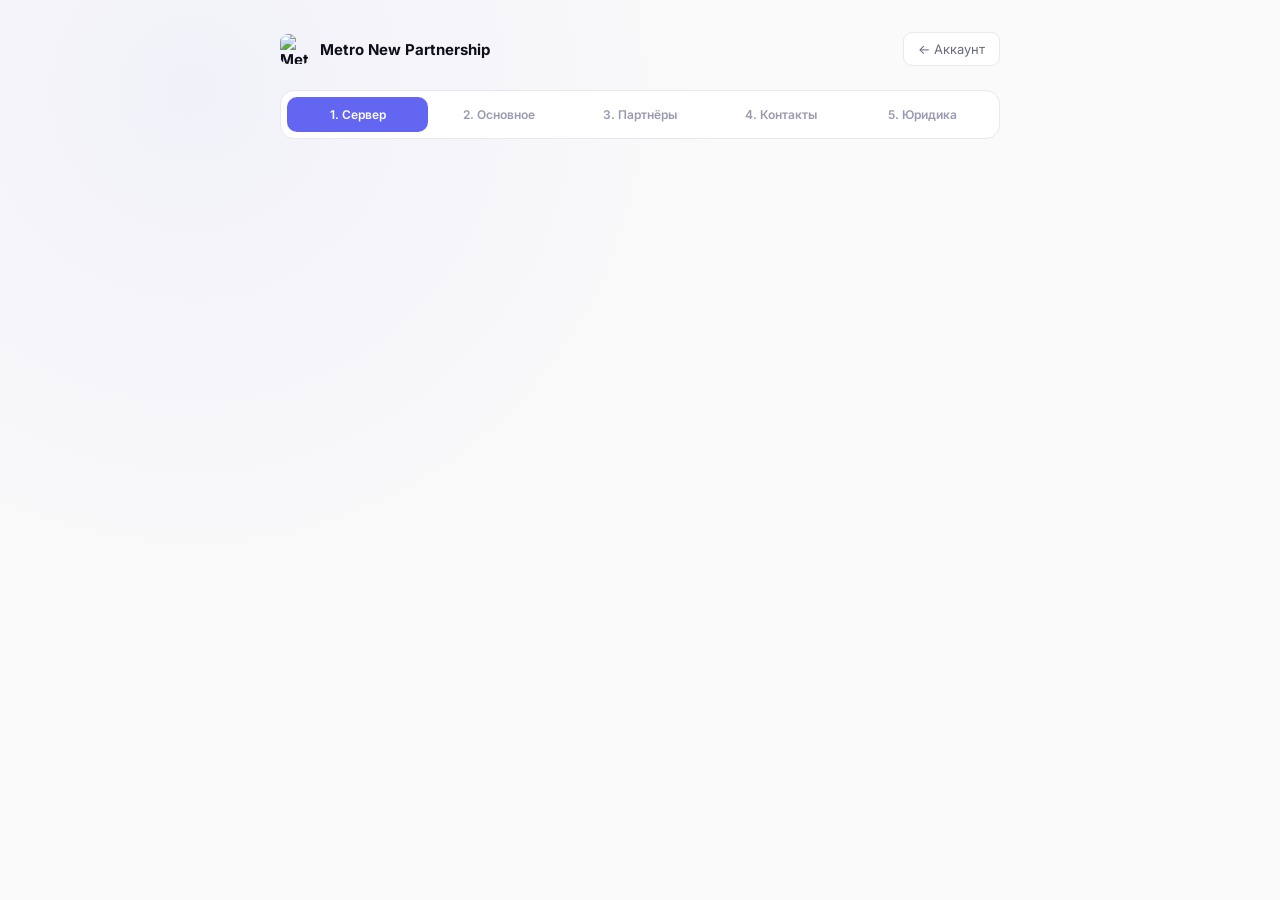
==== commit c7f1c5a3: "Update index.html" ====
--- a/add/index.html
+++ b/add/index.html
@@ -7,7 +7,6 @@
 <link rel="icon" type="image/png" href="https://kirill12633.github.io/Metro.New.Official/ru/images/metro-icon.png">
 <link rel="preconnect" href="https://fonts.googleapis.com">
 <link href="https://fonts.googleapis.com/css2?family=Inter:wght@400;500;600;700;800&display=swap" rel="stylesheet">
-<!-- Turnstile -->
 <script src="https://challenges.cloudflare.com/turnstile/v0/api.js?render=explicit" defer></script>
 <style>
   * { margin: 0; padding: 0; box-sizing: border-box; }
@@ -15,20 +14,20 @@
     --bg: #fafafa; --bg-2: #fff; --border: #e8e8ef;
     --text: #0f0f1a; --dim: #6b6b80; --dim-2: #9a9ab0;
     --accent: #6366f1; --accent-2: #8b5cf6; --accent-soft: #eef0ff;
-    --danger: #dc2626; --success: #16a34a;
+    --danger: #dc2626; --success: #16a34a; --warning: #d97706;
     --shadow-md: 0 4px 16px rgba(15,15,26,.06);
     --shadow-lg: 0 12px 40px rgba(15,15,26,.08);
     --font: 'Inter', system-ui, sans-serif;
   }
   body { font-family: var(--font); background: var(--bg); color: var(--text); min-height: 100vh; -webkit-font-smoothing: antialiased; background-image: radial-gradient(circle at 15% 10%, rgba(99,102,241,.06), transparent 40%); }
-  .wrap { max-width: 760px; margin: 0 auto; padding: 32px 20px 100px; }
-
-  /* Прогресс-бар */
-  .progress-bar { display: flex; gap: 0; margin-bottom: 32px; background: var(--bg-2); border: 1px solid var(--border); border-radius: 14px; padding: 6px; overflow: hidden; }
-  .progress-step { flex: 1; text-align: center; padding: 10px 8px; font-size: 12px; font-weight: 600; color: var(--dim-2); border-radius: 10px; transition: all .3s; position: relative; }
+  .wrap { max-width: 760px; margin: 0 auto; padding: 32px 20px 120px; }
+
+  /* Прогресс */
+  .progress-bar { display: flex; margin-bottom: 28px; background: var(--bg-2); border: 1px solid var(--border); border-radius: 14px; padding: 6px; overflow: hidden; }
+  .progress-step { flex: 1; text-align: center; padding: 10px 6px; font-size: 12px; font-weight: 600; color: var(--dim-2); border-radius: 10px; transition: all .3s; }
   .progress-step.active { background: var(--accent); color: #fff; }
   .progress-step.done { color: var(--accent); }
-  .progress-step.done::after { content: ' ✓'; font-weight: 700; }
+  .progress-step.done::after { content: ' ✓'; }
 
   .header { display: flex; justify-content: space-between; align-items: center; margin-bottom: 24px; flex-wrap: wrap; gap: 12px; }
   .logo { display: flex; align-items: center; gap: 10px; font-size: 15px; font-weight: 700; text-decoration: none; color: var(--text); }
@@ -38,7 +37,7 @@
   .back-link:hover { border-color: var(--accent); color: var(--accent); }
 
   h1 { font-size: 28px; font-weight: 800; letter-spacing: -1px; margin-bottom: 8px; }
-  .sub { font-size: 14px; color: var(--dim); margin-bottom: 28px; line-height: 1.5; }
+  .sub { font-size: 14px; color: var(--dim); margin-bottom: 24px; line-height: 1.5; }
 
   .card { background: var(--bg-2); border: 1px solid var(--border); border-radius: 18px; padding: 26px; box-shadow: var(--shadow-md); margin-bottom: 18px; }
   .card h2 { font-size: 16px; font-weight: 700; margin-bottom: 6px; }
@@ -52,25 +51,24 @@
   .field-error { font-size: 12px; color: var(--danger); margin-top: 4px; display: none; }
   .field-error.show { display: block; }
 
-  input[type="text"], input[type="number"], input[type="url"], input[type="email"], textarea, select {
+  input[type="text"], input[type="number"], input[type="url"], textarea, select {
     width: 100%; padding: 12px 15px; border-radius: 11px; border: 1px solid var(--border);
     background: var(--bg); color: var(--text); font-size: 14px; font-family: inherit;
     outline: none; transition: all .2s;
   }
   input:focus, textarea:focus, select:focus { border-color: var(--accent); box-shadow: 0 0 0 4px rgba(99,102,241,.08); background: var(--bg-2); }
   input.error, textarea.error { border-color: var(--danger); }
-  input::placeholder, textarea::placeholder { color: var(--dim-2); }
   textarea { resize: vertical; min-height: 90px; line-height: 1.5; }
   .row { display: grid; grid-template-columns: 1fr 1fr; gap: 14px; }
   @media (max-width: 560px) { .row { grid-template-columns: 1fr; } }
 
-  /* Фото + кроп */
+  /* Фото */
   .photo-upload { display: flex; align-items: center; gap: 16px; flex-wrap: wrap; }
   .photo-preview {
     width: 96px; height: 96px; border-radius: 16px; overflow: hidden;
     background: var(--accent-soft); display: grid; place-items: center;
     font-size: 32px; font-weight: 700; color: var(--accent); flex-shrink: 0;
-    border: 2px dashed var(--border); transition: all .2s; cursor: pointer; position: relative;
+    border: 2px dashed var(--border); cursor: pointer; transition: all .2s;
   }
   .photo-preview:hover { border-color: var(--accent); }
   .photo-preview img { width: 100%; height: 100%; object-fit: cover; }
@@ -80,13 +78,18 @@
   .photo-btn.remove { color: var(--danger); border-color: #fecaca; margin-left: 6px; }
   .photo-btn.remove:hover { background: #fef2f2; }
 
-  /* Контакты, теги, чекбоксы (как раньше) */
+  /* Чекбоксы */
   .checkboxes { display: flex; flex-wrap: wrap; gap: 8px; }
   .checkbox-chip { display: inline-flex; align-items: center; gap: 6px; padding: 8px 14px; border-radius: 999px; border: 1px solid var(--border); background: var(--bg); font-size: 13px; font-weight: 500; cursor: pointer; transition: all .2s; user-select: none; }
   .checkbox-chip:hover { border-color: var(--accent); }
   .checkbox-chip input { display: none; }
   .checkbox-chip.checked { background: var(--accent); border-color: var(--accent); color: #fff; }
-
+  .checkbox-chip.legal { border-radius: 10px; padding: 12px 14px; width: 100%; display: flex; align-items: flex-start; gap: 10px; line-height: 1.5; font-weight: 500; }
+  .checkbox-chip.legal input { display: inline-block; margin-top: 2px; accent-color: var(--accent); }
+  .checkbox-chip.legal.checked { background: var(--accent-soft); border-color: var(--accent); color: var(--text); }
+  .checkbox-chip.legal a { color: var(--accent); }
+
+  /* Контакты, теги */
   .contact-row { display: flex; gap: 10px; margin-bottom: 10px; align-items: flex-start; }
   .contact-row select { flex: 0 0 150px; }
   .contact-row input { flex: 1; }
@@ -102,9 +105,10 @@
   .tags-input-wrap input { border: none; background: none; flex: 1; min-width: 100px; padding: 4px 6px; font-size: 13px; outline: none; box-shadow: none; }
   .tags-input-wrap input:focus { box-shadow: none; }
 
-  .actions { display: flex; gap: 12px; margin-top: 20px; flex-wrap: wrap; }
-  .btn-primary { flex: 1; min-width: 200px; padding: 15px 28px; border-radius: 12px; border: none; background: var(--accent); color: #fff; font-size: 15px; font-weight: 700; cursor: pointer; font-family: inherit; transition: all .25s; box-shadow: 0 4px 20px rgba(99,102,241,.3); display: flex; align-items: center; justify-content: center; gap: 10px; }
-  .btn-primary:hover:not(:disabled) { background: var(--accent-2); transform: translateY(-2px); box-shadow: 0 8px 28px rgba(99,102,241,.4); }
+  /* Навигация визарда */
+  .wizard-nav { display: flex; gap: 12px; margin-top: 24px; }
+  .btn-primary { flex: 1; padding: 15px 28px; border-radius: 12px; border: none; background: var(--accent); color: #fff; font-size: 15px; font-weight: 700; cursor: pointer; font-family: inherit; transition: all .25s; box-shadow: 0 4px 20px rgba(99,102,241,.3); display: flex; align-items: center; justify-content: center; gap: 10px; }
+  .btn-primary:hover:not(:disabled) { background: var(--accent-2); transform: translateY(-2px); }
   .btn-primary:disabled { opacity: .6; cursor: not-allowed; }
   .btn-secondary { padding: 15px 28px; border-radius: 12px; border: 1px solid var(--border); background: var(--bg-2); color: var(--text); font-size: 15px; font-weight: 600; cursor: pointer; font-family: inherit; transition: all .2s; }
   .btn-secondary:hover { border-color: var(--accent); color: var(--accent); }
@@ -117,28 +121,28 @@
   .msg.show { display: block; }
   .msg.error { background: #fef2f2; color: var(--danger); border: 1px solid #fecaca; }
   .msg.success { background: #f0fdf4; color: var(--success); border: 1px solid #bbf7d0; }
+  .msg.warning { background: #fffbeb; color: var(--warning); border: 1px solid #fde68a; }
 
   .auth-required { display: none; text-align: center; padding: 60px 24px; }
   .auth-required.show { display: block; }
   .auth-required .icon { font-size: 48px; margin-bottom: 16px; }
   .auth-required h2 { font-size: 22px; font-weight: 800; margin-bottom: 8px; }
   .auth-required p { font-size: 14px; color: var(--dim); margin-bottom: 24px; line-height: 1.5; }
-  .auth-required a { display: inline-block; padding: 14px 28px; border-radius: 12px; background: #5865f2; color: #fff; font-size: 15px; font-weight: 600; text-decoration: none; transition: all .2s; }
-  .auth-required a:hover { background: #4752c4; transform: translateY(-2px); }
+  .auth-required a { display: inline-block; padding: 14px 28px; border-radius: 12px; background: #5865f2; color: #fff; font-size: 15px; font-weight: 600; text-decoration: none; }
 
   .success-screen { display: none; text-align: center; padding: 60px 24px; }
   .success-screen.show { display: block; }
   .success-screen .icon { font-size: 64px; margin-bottom: 16px; }
   .success-screen h2 { font-size: 24px; font-weight: 800; margin-bottom: 8px; }
-  .success-screen p { font-size: 15px; color: var(--dim); margin-bottom: 28px; line-height: 1.6; max-width: 400px; margin-left: auto; margin-right: auto; }
-  .success-screen .details { background: var(--bg); border: 1px solid var(--border); border-radius: 14px; padding: 18px; text-align: left; max-width: 400px; margin: 0 auto 28px; }
+  .success-screen p { font-size: 15px; color: var(--dim); margin-bottom: 28px; line-height: 1.6; max-width: 420px; margin-left: auto; margin-right: auto; }
+  .success-screen .details { background: var(--bg); border: 1px solid var(--border); border-radius: 14px; padding: 18px; text-align: left; max-width: 420px; margin: 0 auto 28px; }
   .success-screen .details div { display: flex; justify-content: space-between; padding: 8px 0; font-size: 14px; border-bottom: 1px solid var(--border); }
   .success-screen .details div:last-child { border-bottom: none; }
   .success-screen .details span:first-child { color: var(--dim); }
   .success-screen .buttons { display: flex; gap: 12px; justify-content: center; flex-wrap: wrap; }
 
-  .guild-list { display: flex; flex-direction: column; gap: 8px; max-height: 320px; overflow-y: auto; padding: 4px; }
-  .guild-item { display: flex; align-items: center; gap: 12px; padding: 12px 14px; border-radius: 12px; border: 1px solid var(--border); background: var(--bg); cursor: pointer; transition: all .2s; text-align: left; }
+  .guild-list { display: flex; flex-direction: column; gap: 8px; max-height: 340px; overflow-y: auto; padding: 4px; }
+  .guild-item { display: flex; align-items: center; gap: 12px; padding: 12px 14px; border-radius: 12px; border: 1px solid var(--border); background: var(--bg); cursor: pointer; transition: all .2s; }
   .guild-item:hover { border-color: var(--accent); background: var(--bg-2); }
   .guild-item.selected { border-color: var(--accent); background: var(--accent-soft); box-shadow: 0 0 0 3px rgba(99,102,241,.1); }
   .guild-icon { width: 42px; height: 42px; border-radius: 12px; overflow: hidden; background: var(--accent); display: grid; place-items: center; color: #fff; font-weight: 700; font-size: 16px; flex-shrink: 0; }
@@ -151,8 +155,14 @@
   .guild-error { padding: 16px; border-radius: 12px; background: #fef2f2; border: 1px solid #fecaca; color: var(--danger); font-size: 13px; line-height: 1.5; }
   .guild-error a { color: var(--danger); font-weight: 600; }
 
-  /* Turnstile */
-  .turnstile-wrap { margin: 16px 0; display: flex; justify-content: center; }
+  .turnstile-wrap { margin: 16px 0; display: flex; justify-content: center; min-height: 65px; }
+  .step { display: none; }
+  .step.active { display: block; animation: fadeIn .3s; }
+  @keyframes fadeIn { from { opacity: 0; transform: translateY(8px); } to { opacity: 1; transform: translateY(0); } }
+
+  .draft-notice { display: none; align-items: center; gap: 12px; padding: 12px 16px; border-radius: 12px; background: #fffbeb; border: 1px solid #fde68a; color: var(--warning); font-size: 13px; margin-bottom: 18px; line-height: 1.4; }
+  .draft-notice.show { display: flex; }
+  .draft-notice button { padding: 6px 12px; border-radius: 8px; border: 1px solid var(--warning); background: transparent; color: var(--warning); font-size: 12px; font-weight: 600; cursor: pointer; font-family: inherit; }
 </style>
 </head>
 <body>
@@ -166,13 +176,12 @@
     <a class="back-link" href="https://kirill12633.github.io/partnership.metro.new/auth/">← Аккаунт</a>
   </div>
 
-  <!-- Прогресс -->
   <div class="progress-bar" id="progressBar">
-    <div class="progress-step active" data-step="1">Сервер</div>
-    <div class="progress-step" data-step="2">Основное</div>
-    <div class="progress-step" data-step="3">Партнёры</div>
-    <div class="progress-step" data-step="4">Контакты</div>
-    <div class="progress-step" data-step="5">Отправка</div>
+    <div class="progress-step active" data-step="1">1. Сервер</div>
+    <div class="progress-step" data-step="2">2. Основное</div>
+    <div class="progress-step" data-step="3">3. Партнёры</div>
+    <div class="progress-step" data-step="4">4. Контакты</div>
+    <div class="progress-step" data-step="5">5. Юридика</div>
   </div>
 
   <div id="authRequired" class="auth-required">
@@ -184,22 +193,29 @@
 
   <div id="formWrap" style="display:none">
     <h1>Добавить сервер</h1>
-    <p class="sub">Выбери сервер из списка, где ты администратор. Мы проверим права через Discord.</p>
+    <p class="sub">Заполни по шагам. Прогресс сохраняется автоматически.</p>
+
+    <div class="draft-notice" id="draftNotice">
+      <span>📝 Найден сохранённый черновик. Продолжить?</span>
+      <button id="restoreDraft">Восстановить</button>
+      <button id="clearDraft" style="border:none; color:var(--dim);">Удалить</button>
+    </div>
 
     <div class="msg" id="msgBox"></div>
 
-    <!-- Шаг 1: Выбор сервера -->
-    <div class="card" id="step1Card">
-      <h2>Твой сервер</h2>
-      <p class="hint">Выбери Discord-сервер, где у тебя есть права администратора. Список приходит из Discord.</p>
-      <div id="guildList" class="guild-list">
-        <div class="guild-loading">Загрузка серверов...</div>
+    <!-- ШАГ 1: Выбор сервера -->
+    <div class="step active" data-step="1">
+      <div class="card">
+        <h2>Твой сервер</h2>
+        <p class="hint">Выбери Discord-сервер, где у тебя есть права администратора. Список приходит из Discord.</p>
+        <div id="guildList" class="guild-list">
+          <div class="guild-loading">Загрузка серверов...</div>
+        </div>
       </div>
     </div>
 
-    <!-- Шаг 2: Основное (скрыт до выбора) -->
-    <div id="mainForm" style="display:none">
-
+    <!-- ШАГ 2: Основное -->
+    <div class="step" data-step="2">
       <div class="card">
         <h2>Основное</h2>
         <p class="hint">Как сервер будет выглядеть в каталоге</p>
@@ -218,7 +234,7 @@
               <button type="button" class="photo-btn" id="photoBtn">Загрузить фото</button>
               <button type="button" class="photo-btn remove" id="photoRemove" style="display:none">Удалить</button>
               <input type="file" id="photoInput" accept="image/png,image/jpeg,image/webp,image/gif" style="display:none">
-              <div class="hint-small">PNG, JPG, WEBP или GIF. До 5 МБ. Фото обрезается до квадрата автоматически.</div>
+              <div class="hint-small">PNG, JPG, WEBP или GIF. До 5 МБ. Обрезается до квадрата.</div>
             </div>
           </div>
         </div>
@@ -239,6 +255,7 @@
               <option>Музыка</option><option>Мемы</option><option>Аниме</option>
               <option>Общение</option><option>Другое</option>
             </select>
+            <div class="field-error" id="err-category"></div>
           </div>
           <div class="field">
             <label>Язык <span class="req">*</span></label>
@@ -268,22 +285,26 @@
           <div class="tags-input-wrap" id="tagsWrap">
             <input type="text" id="tagInput" placeholder="Введи тег и нажми Enter">
           </div>
-          <div class="hint-small">До 8 тегов. Без запрещённых слов.</div>
+          <div class="hint-small">До 8 тегов, без запрещённых слов.</div>
           <div class="field-error" id="err-tags"></div>
         </div>
       </div>
-
-      <!-- Шаг 3: Партнёры -->
+    </div>
+
+    <!-- ШАГ 3: Партнёры -->
+    <div class="step" data-step="3">
       <div class="card">
         <h2>Требования к партнёрам</h2>
         <p class="hint">С какими серверами ты готов сотрудничать</p>
-        <div class="field">
-          <label>Минимум участников</label>
-          <input type="number" id="f-min-members" placeholder="Например, 500 (пусто = без ограничений)" min="0">
-        </div>
-        <div class="field">
-          <label>Минимум онлайна</label>
-          <input type="number" id="f-min-online" placeholder="Например, 50 (пусто = без ограничений)" min="0">
+        <div class="row">
+          <div class="field">
+            <label>Минимум участников</label>
+            <input type="number" id="f-min-members" placeholder="Например, 500" min="0">
+          </div>
+          <div class="field">
+            <label>Минимум онлайна</label>
+            <input type="number" id="f-min-online" placeholder="Например, 50" min="0">
+          </div>
         </div>
         <div class="field">
           <label>Тематики для партнёрства</label>
@@ -307,46 +328,90 @@
           </div>
         </div>
         <div class="field">
-          <label>NSFW разрешён</label>
-          <div class="checkboxes">
-            <label class="checkbox-chip" id="nsfwChip"><input type="checkbox" id="f-nsfw">Да, сервер 18+</label>
-          </div>
-        </div>
-        <div class="field">
           <label>Дополнительные требования</label>
-          <textarea id="f-partner-notes" placeholder="Например: только серверы с активным чатом, без NSFW" maxlength="300" style="min-height:70px"></textarea>
+          <textarea id="f-partner-notes" placeholder="Например: только серверы с активным чатом" maxlength="300" style="min-height:70px"></textarea>
         </div>
       </div>
-
-      <!-- Шаг 4: Контакты -->
+    </div>
+
+    <!-- ШАГ 4: Контакты -->
+    <div class="step" data-step="4">
       <div class="card">
         <h2>Контакты для пиара</h2>
         <p class="hint">Как с тобой связаться. Минимум один контакт.</p>
         <div id="contactsList"></div>
         <button type="button" class="add-contact" id="addContactBtn">+ Добавить контакт</button>
+        <div class="field-error" id="err-contacts"></div>
       </div>
-
-      <!-- Юридика + капча -->
+    </div>
+
+    <!-- ШАГ 5: Юридика -->
+    <div class="step" data-step="5">
       <div class="card">
-        <h2>Подтверждение</h2>
-        <div class="field">
-          <label class="checkbox-chip" style="padding:10px 14px; border-radius:10px; width:100%;">
-            <input type="checkbox" id="f-agree" style="display:inline-block; margin-right:8px;">
-            Я подтверждаю, что я администратор этого сервера, и согласен с <a href="https://kirill12633.github.io/partnership.metro.new/terms/" target="_blank" style="color:var(--accent);">пользовательским соглашением</a>, <a href="https://kirill12633.github.io/partnership.metro.new/privacy/" target="_blank" style="color:var(--accent);">политикой конфиденциальности</a> и <a href="https://kirill12633.github.io/partnership.metro.new/rules/" target="_blank" style="color:var(--accent);">правилами сообщества</a>.
+        <h2>Юридическая информация</h2>
+        <p class="hint">Обязательные подтверждения для размещения сервера</p>
+
+        <div class="field">
+          <label class="checkbox-chip legal" id="chip-admin">
+            <input type="checkbox" id="f-admin">
+            <span>Я подтверждаю, что являюсь <strong>администратором</strong> этого сервера и имею право размещать его в каталоге.</span>
           </label>
-          <div class="field-error" id="err-agree"></div>
-        </div>
+          <div class="field-error" id="err-admin"></div>
+        </div>
+
+        <div class="field">
+          <label class="checkbox-chip legal" id="chip-age">
+            <input type="checkbox" id="f-age">
+            <span>Мне исполнилось <strong>13 лет</strong> (или 18+, если сервер содержит контент 18+).</span>
+          </label>
+          <div class="field-error" id="err-age"></div>
+        </div>
+
+        <div class="field">
+          <label class="checkbox-chip legal" id="chip-docs">
+            <input type="checkbox" id="f-docs">
+            <span>Я принимаю <a href="https://kirill12633.github.io/partnership.metro.new/terms/" target="_blank">пользовательское соглашение</a>, <a href="https://kirill12633.github.io/partnership.metro.new/privacy/" target="_blank">политику конфиденциальности</a> и <a href="https://kirill12633.github.io/partnership.metro.new/rules/" target="_blank">правила размещения</a>.</span>
+          </label>
+          <div class="field-error" id="err-docs"></div>
+        </div>
+
+        <div class="field">
+          <label class="checkbox-chip legal" id="chip-moderation">
+            <input type="checkbox" id="f-moderation">
+            <span>Я согласен, что администрация вправе <strong>отклонить заявку</strong> без объяснения причин, а также удалить сервер при нарушении правил.</span>
+          </label>
+          <div class="field-error" id="err-moderation"></div>
+        </div>
+
+        <div class="field">
+          <label class="checkbox-chip legal" id="chip-nsfw">
+            <input type="checkbox" id="f-nsfw">
+            <span>Сервер содержит контент <strong>18+ (NSFW)</strong>. Я подтверждаю, что это законно и соответствует правилам.</span>
+          </label>
+        </div>
+
+        <div class="field">
+          <label class="checkbox-chip legal" id="chip-dmca">
+            <input type="checkbox" id="f-dmca">
+            <span>Я ознакомлен с <a href="https://kirill12633.github.io/partnership.metro.new/dmca/" target="_blank">политикой DMCA</a> и понимаю, что контент, нарушающий авторские права, будет удалён.</span>
+          </label>
+          <div class="field-error" id="err-dmca"></div>
+        </div>
+
         <div class="turnstile-wrap" id="turnstileContainer"></div>
         <div class="field-error" id="err-captcha"></div>
       </div>
-
-      <div class="actions">
-        <button class="btn-primary" id="submitBtn">
-          <span class="btn-text">Отправить на модерацию</span>
-          <div class="spinner"></div>
-        </button>
-        <button class="btn-secondary" id="cancelBtn">Отмена</button>
-      </div>
+    </div>
+
+    <div class="wizard-nav" id="wizardNav">
+      <button class="btn-secondary" id="prevBtn" style="display:none">← Назад</button>
+      <button class="btn-primary" id="nextBtn">
+        <span class="btn-text">Далее →</span>
+      </button>
+      <button class="btn-primary" id="submitBtn" style="display:none">
+        <span class="btn-text">Отправить на модерацию</span>
+        <div class="spinner"></div>
+      </button>
     </div>
   </div>
 
@@ -369,20 +434,25 @@
   const SUPABASE_KEY = 'sb_publishable_UjwfHz_j8SSpkqaTpqR87w_HSlswxaQ';
   const AUTH_URL = 'https://kirill12633.github.io/partnership.metro.new/auth/';
   const TURNSTILE_SITE_KEY = '0x4AAAAAACJJ-EXmOljL2_UU';
+  const DRAFT_KEY = 'metro_add_draft_v1';
 
   import { createClient } from 'https://esm.sh/@supabase/supabase-js@2';
   const supabase = createClient(SUPABASE_URL, SUPABASE_KEY, {
     auth: { detectSessionInUrl: false, persistSession: true, autoRefreshToken: true }
   });
 
+  // ===== Элементы =====
   const authRequired = document.getElementById('authRequired');
   const formWrap = document.getElementById('formWrap');
   const successScreen = document.getElementById('successScreen');
   const msgBox = document.getElementById('msgBox');
+  const guildList = document.getElementById('guildList');
+  const progressSteps = document.querySelectorAll('.progress-step');
+  const steps = document.querySelectorAll('.step');
+  const prevBtn = document.getElementById('prevBtn');
+  const nextBtn = document.getElementById('nextBtn');
   const submitBtn = document.getElementById('submitBtn');
-  const guildList = document.getElementById('guildList');
-  const mainForm = document.getElementById('mainForm');
-  const progressSteps = document.querySelectorAll('.progress-step');
+  const draftNotice = document.getElementById('draftNotice');
 
   let currentUser = null;
   let discordToken = null;
@@ -392,23 +462,103 @@
   let contacts = [{ type: 'discord_user', value: '' }];
   let turnstileWidgetId = null;
   let turnstileToken = null;
-
+  let currentStep = 1;
+
+  const FORBIDDEN_TAGS = ['хуй', 'пизда', 'бля', 'еба', 'сука', 'нахуй', 'порно', 'секс', 'нарко'];
   const ADMIN_BITS = 0x8n | 0x20n;
 
   function hasAdminPermissions(perms) {
     if (!perms) return false;
-    const p = BigInt(perms);
-    return (p & ADMIN_BITS) !== 0n;
-  }
-
+    return (BigInt(perms) & ADMIN_BITS) !== 0n;
+  }
+
+  // ===== Прогресс =====
   function setProgress(step) {
+    currentStep = step;
     progressSteps.forEach((el, i) => {
       el.classList.remove('active', 'done');
       if (i + 1 < step) el.classList.add('done');
       if (i + 1 === step) el.classList.add('active');
     });
-  }
-
+    steps.forEach(s => s.classList.toggle('active', +s.dataset.step === step));
+    prevBtn.style.display = step > 1 ? 'block' : 'none';
+    nextBtn.style.display = step < 5 ? 'flex' : 'none';
+    submitBtn.style.display = step === 5 ? 'flex' : 'none';
+    if (step === 5) initTurnstile();
+    saveDraft();
+  }
+
+  // ===== Автосохранение черновика =====
+  function collectDraft() {
+    return {
+      step: currentStep,
+      selectedGuildId: selectedGuild?.id || null,
+      selectedGuildName: selectedGuild?.name || null,
+      name: document.getElementById('f-name')?.value || '',
+      desc: document.getElementById('f-desc')?.value || '',
+      category: document.getElementById('f-category')?.value || '',
+      language: document.getElementById('f-language')?.value || 'ru',
+      members: document.getElementById('f-members')?.value || '',
+      invite: document.getElementById('f-invite')?.value || '',
+      minMembers: document.getElementById('f-min-members')?.value || '',
+      minOnline: document.getElementById('f-min-online')?.value || '',
+      partnerNotes: document.getElementById('f-partner-notes')?.value || '',
+      avatarUrl: uploadedAvatarUrl,
+      tags,
+      contacts,
+      partnerCats: Array.from(document.querySelectorAll('#partnerCats input:checked')).map(c => c.value),
+      partnerConditions: Array.from(document.querySelectorAll('#partnerConditions input:checked')).map(c => c.value),
+      admin: document.getElementById('f-admin')?.checked || false,
+      age: document.getElementById('f-age')?.checked || false,
+      docs: document.getElementById('f-docs')?.checked || false,
+      moderation: document.getElementById('f-moderation')?.checked || false,
+      nsfw: document.getElementById('f-nsfw')?.checked || false,
+      dmca: document.getElementById('f-dmca')?.checked || false,
+      savedAt: Date.now()
+    };
+  }
+
+  function saveDraft() {
+    if (!currentUser) return;
+    try { localStorage.setItem(DRAFT_KEY, JSON.stringify(collectDraft())); } catch {}
+  }
+
+  function loadDraft() {
+    try {
+      const raw = localStorage.getItem(DRAFT_KEY);
+      if (!raw) return null;
+      const d = JSON.parse(raw);
+      // Черновик старше 24 часов — игнорируем
+      if (Date.now() - d.savedAt > 24*60*60*1000) { localStorage.removeItem(DRAFT_KEY); return null; }
+      return d;
+    } catch { return null; }
+  }
+
+  function clearDraft() { localStorage.removeItem(DRAFT_KEY); }
+
+  function applyDraft(d) {
+    if (d.name) document.getElementById('f-name').value = d.name;
+    if (d.desc) { document.getElementById('f-desc').value = d.desc; document.getElementById('descCount').textContent = d.desc.length; }
+    if (d.category) document.getElementById('f-category').value = d.category;
+    if (d.language) document.getElementById('f-language').value = d.language;
+    if (d.members) document.getElementById('f-members').value = d.members;
+    if (d.invite) document.getElementById('f-invite').value = d.invite;
+    if (d.minMembers) document.getElementById('f-min-members').value = d.minMembers;
+    if (d.minOnline) document.getElementById('f-min-online').value = d.minOnline;
+    if (d.partnerNotes) document.getElementById('f-partner-notes').value = d.partnerNotes;
+    if (d.avatarUrl) { uploadedAvatarUrl = d.avatarUrl; document.getElementById('photoPreview').innerHTML = `<img src="${d.avatarUrl}" alt="">`; document.getElementById('photoRemove').style.display = 'inline-block'; }
+    if (d.tags) { tags = d.tags; renderTags(); }
+    if (d.contacts) { contacts = d.contacts; renderContacts(); }
+    if (d.partnerCats) d.partnerCats.forEach(v => { const cb = document.querySelector(`#partnerCats input[value="${v}"]`); if (cb) { cb.checked = true; cb.closest('.checkbox-chip').classList.add('checked'); } });
+    if (d.partnerConditions) d.partnerConditions.forEach(v => { const cb = document.querySelector(`#partnerConditions input[value="${v}"]`); if (cb) { cb.checked = true; cb.closest('.checkbox-chip').classList.add('checked'); } });
+    ['admin','age','docs','moderation','nsfw','dmca'].forEach(k => {
+      const cb = document.getElementById('f-' + k);
+      if (cb && d[k]) { cb.checked = true; cb.closest('.checkbox-chip').classList.add('checked'); }
+    });
+    setProgress(d.step || 2);
+  }
+
+  // ===== Вход =====
   async function checkAuth() {
     const { data: { session } } = await supabase.auth.getSession();
     if (!session?.user) {
@@ -422,41 +572,48 @@
     formWrap.style.display = 'block';
 
     if (!discordToken) {
-      guildList.innerHTML = `<div class="guild-error">Discord-токен истёк. <a href="${AUTH_URL}">Войди заново</a>, чтобы мы могли проверить твои серверы.</div>`;
+      guildList.innerHTML = `<div class="guild-error">Discord-токен истёк. <a href="${AUTH_URL}">Войди заново</a>.</div>`;
       return;
     }
 
+    // Есть ли черновик?
+    const draft = loadDraft();
+    if (draft) draftNotice.classList.add('show');
+
     await loadGuilds();
   }
 
+  document.getElementById('restoreDraft').addEventListener('click', () => {
+    const d = loadDraft();
+    if (d) applyDraft(d);
+    draftNotice.classList.remove('show');
+  });
+  document.getElementById('clearDraft').addEventListener('click', () => {
+    clearDraft(); draftNotice.classList.remove('show');
+  });
+
+  // ===== Гильдии =====
   async function loadGuilds() {
     guildList.innerHTML = '<div class="guild-loading">Загрузка серверов из Discord...</div>';
-    mainForm.style.display = 'none';
-    setProgress(1);
-
     try {
       const res = await fetch('https://discord.com/api/v10/users/@me/guilds', {
         headers: { Authorization: `Bearer ${discordToken}` }
       });
       if (res.status === 401) throw new Error('TOKEN_EXPIRED');
-      if (!res.ok) throw new Error('Не удалось получить список серверов (' + res.status + ')');
-
+      if (!res.ok) throw new Error('Ошибка Discord (' + res.status + ')');
       const guilds = await res.json();
       const adminGuilds = guilds.filter(g => g.owner === true || hasAdminPermissions(g.permissions));
-
       if (!adminGuilds.length) {
-        guildList.innerHTML = `<div class="guild-error">У тебя нет серверов, где ты администратор.</div>`;
+        guildList.innerHTML = '<div class="guild-error">У тебя нет серверов, где ты администратор.</div>';
         return;
       }
-
       guildList.innerHTML = '';
       adminGuilds.forEach(g => {
         const item = document.createElement('div');
         item.className = 'guild-item';
         item.dataset.id = g.id;
-        item.dataset.name = g.name;
         const iconHtml = g.icon
-          ? `<img src="https://cdn.discordapp.com/icons/${g.id}/${g.icon}.png?size=128" alt="">`
+          ? `<img src="https://cdn.discordapp.com/icons/${g.id}/${g.icon}.png?size=128" alt="" referrerpolicy="no-referrer" crossorigin="anonymous" onerror="this.style.display='none'; this.parentElement.textContent='${escapeHtml(g.name[0].toUpperCase())}'">`
           : escapeHtml(g.name[0].toUpperCase());
         const badge = g.owner ? 'Владелец' : 'Админ';
         item.innerHTML = `
@@ -472,7 +629,7 @@
       });
     } catch (err) {
       if (err.message === 'TOKEN_EXPIRED') {
-        guildList.innerHTML = `<div class="guild-error">Discord-токен истёк. <a href="${AUTH_URL}">Войди заново</a>.</div>`;
+        guildList.innerHTML = `<div class="guild-error">Токен истёк. <a href="${AUTH_URL}">Войди заново</a>.</div>`;
       } else {
         guildList.innerHTML = `<div class="guild-error">${escapeHtml(err.message)}</div>`;
       }
@@ -484,24 +641,117 @@
     el.classList.add('selected');
     selectedGuild = guild;
     document.getElementById('f-name').value = guild.name;
-    mainForm.style.display = 'block';
-    renderContacts();
+    if (guild.icon) {
+      uploadedAvatarUrl = `https://cdn.discordapp.com/icons/${guild.id}/${guild.icon}.png?size=256`;
+      document.getElementById('photoPreview').innerHTML = `<img src="${uploadedAvatarUrl}" alt="" referrerpolicy="no-referrer">`;
+      document.getElementById('photoRemove').style.display = 'inline-block';
+    }
     setProgress(2);
-    setTimeout(() => mainForm.scrollIntoView({ behavior: 'smooth', block: 'start' }), 100);
-    initTurnstile();
-  }
-
-  // ===== Turnstile =====
-  function initTurnstile() {
-    if (turnstileWidgetId || !window.turnstile) return;
-    turnstileWidgetId = turnstile.render('#turnstileContainer', {
-      sitekey: TURNSTILE_SITE_KEY,
-      callback: (token) => { turnstileToken = token; },
-      'error-callback': (code) => { console.error('Turnstile error:', code); }
-    });
-  }
-
-  // ===== Фото (с кропом через CSS object-fit) =====
+  }
+
+  // ===== Навигация =====
+  nextBtn.addEventListener('click', () => {
+    if (!validateStep(currentStep)) return;
+    if (currentStep < 5) setProgress(currentStep + 1);
+  });
+  prevBtn.addEventListener('click', () => {
+    if (currentStep > 1) setProgress(currentStep - 1);
+  });
+
+  // ===== Валидация шагов =====
+  function validateStep(step) {
+    msgBox.classList.remove('show');
+    if (step === 1) {
+      if (!selectedGuild) { showMsg('Выбери сервер из списка', 'error'); return false; }
+      return true;
+    }
+    if (step === 2) {
+      let ok = true;
+      const nameErr = validateName(document.getElementById('f-name').value);
+      if (nameErr) { showFieldError('name', nameErr); ok = false; } else showFieldError('name', '');
+      const descErr = validateDesc(document.getElementById('f-desc').value);
+      if (descErr) { showFieldError('desc', descErr); ok = false; } else showFieldError('desc', '');
+      const cat = document.getElementById('f-category').value;
+      if (!cat) { showFieldError('category', 'Выберите категорию'); ok = false; } else showFieldError('category', '');
+      const memErr = validateMembers(document.getElementById('f-members').value);
+      if (memErr) { showFieldError('members', memErr); ok = false; } else showFieldError('members', '');
+      const inviteErr = validateInviteFormat(document.getElementById('f-invite').value);
+      if (inviteErr) { showFieldError('invite', inviteErr); ok = false; } else showFieldError('invite', '');
+      return ok;
+    }
+    if (step === 3) return true;
+    if (step === 4) {
+      const valid = contacts.filter(c => c.value.trim());
+      if (!valid.length) { document.getElementById('err-contacts').textContent = 'Добавьте хотя бы один контакт'; document.getElementById('err-contacts').classList.add('show'); return false; }
+      document.getElementById('err-contacts').classList.remove('show');
+      return true;
+    }
+    if (step === 5) {
+      let ok = true;
+      const checks = [
+        ['admin', 'f-admin', 'Подтвердите, что вы админ'],
+        ['age', 'f-age', 'Подтвердите возраст'],
+        ['docs', 'f-docs', 'Примите документы'],
+        ['moderation', 'f-moderation', 'Согласитесь с модерацией'],
+        ['dmca', 'f-dmca', 'Ознакомьтесь с DMCA']
+      ];
+      checks.forEach(([key, id, msg]) => {
+        const cb = document.getElementById(id);
+        if (!cb.checked) { showFieldError(key, msg); ok = false; } else showFieldError(key, '');
+      });
+      if (!turnstileToken) {
+        document.getElementById('err-captcha').textContent = 'Пройдите проверку';
+        document.getElementById('err-captcha').classList.add('show');
+        ok = false;
+      } else document.getElementById('err-captcha').classList.remove('show');
+      return ok;
+    }
+    return true;
+  }
+
+  // ===== Валидация полей =====
+  function validateName(v) {
+    if (!v || v.trim().length < 2) return 'Название минимум 2 символа';
+    if (v.length > 60) return 'Название максимум 60 символов';
+    return null;
+  }
+  function validateDesc(v) {
+    if (!v || v.trim().length < 20) return 'Описание минимум 20 символов';
+    if (v.length > 500) return 'Описание максимум 500 символов';
+    return null;
+  }
+  function validateMembers(v) {
+    const n = parseInt(v);
+    if (!v || isNaN(n) || n < 0) return 'Введите число участников';
+    return null;
+  }
+  function validateInviteFormat(v) {
+    if (!v) return 'Введите ссылку';
+    if (!/discord\.(gg|com\/invite)\/[a-zA-Z0-9-]+/.test(v)) return 'Неверный формат ссылки';
+    return null;
+  }
+
+  // Асинхронная проверка инвайта (на шаге 5, перед отправкой)
+  async function validateInviteLive(v, guildId) {
+    const match = v.match(/discord\.(?:gg|com\/invite)\/([a-zA-Z0-9-]+)/);
+    if (!match) return 'Неверный формат ссылки';
+    try {
+      const res = await fetch(`https://discord.com/api/v10/invites/${match[1]}?with_counts=true`);
+      if (!res.ok) return 'Ссылка недействительна или истекла';
+      const data = await res.json();
+      if (data.guild && data.guild.id !== guildId) return 'Ссылка ведёт на другой сервер';
+      return null;
+    } catch { return 'Не удалось проверить ссылку'; }
+  }
+
+  function showFieldError(id, msg) {
+    const el = document.getElementById('err-' + id);
+    const input = document.getElementById('f-' + id);
+    if (el) { el.textContent = msg || ''; el.classList.toggle('show', !!msg); }
+    if (input) input.classList.toggle('error', !!msg);
+  }
+
+  // ===== Фото =====
   const photoBtn = document.getElementById('photoBtn');
   const photoInput = document.getElementById('photoInput');
   const photoPreview = document.getElementById('photoPreview');
@@ -514,25 +764,21 @@
     const file = e.target.files[0];
     if (!file) return;
     if (file.size > 5 * 1024 * 1024) return showMsg('Файл больше 5 МБ', 'error');
-
     photoPreview.innerHTML = '⏳';
     photoBtn.disabled = true;
-
     try {
       const path = `${currentUser.id}/${Date.now()}-${file.name.replace(/[^a-z0-9.]/gi, '_')}`;
       const { error: upErr } = await supabase.storage.from('server-avatars').upload(path, file);
       if (upErr) throw upErr;
       const { data: urlData } = supabase.storage.from('server-avatars').getPublicUrl(path);
       uploadedAvatarUrl = urlData.publicUrl;
-      // CSS object-fit: cover обрезает до квадрата визуально
       photoPreview.innerHTML = `<img src="${uploadedAvatarUrl}" alt="">`;
       photoRemove.style.display = 'inline-block';
+      saveDraft();
     } catch (err) {
       photoPreview.innerHTML = '+';
       showMsg('Ошибка загрузки: ' + err.message, 'error');
-    } finally {
-      photoBtn.disabled = false;
-    }
+    } finally { photoBtn.disabled = false; }
   });
 
   photoRemove.addEventListener('click', () => {
@@ -540,54 +786,14 @@
     photoPreview.innerHTML = '+';
     photoRemove.style.display = 'none';
     photoInput.value = '';
-  });
-
-  // ===== Валидация =====
-  const FORBIDDEN_TAGS = ['хуй', 'пизда', 'бля', 'еба', 'сука', 'нахуй'];
-
-  function validateName(v) {
-    if (!v || v.trim().length < 2) return 'Название минимум 2 символа';
-    if (v.length > 60) return 'Название максимум 60 символов';
-    return null;
-  }
-
-  function validateDesc(v) {
-    if (!v || v.trim().length < 20) return 'Описание минимум 20 символов';
-    if (v.length > 500) return 'Описание максимум 500 символов';
-    return null;
-  }
-
-  function validateMembers(v) {
-    const n = parseInt(v);
-    if (!v || isNaN(n) || n < 0) return 'Введите число участников';
-    return null;
-  }
-
-  async function validateInvite(v, guildId) {
-    if (!v) return 'Введите ссылку-приглашение';
-    const match = v.match(/discord\.(?:gg|com\/invite)\/([a-zA-Z0-9-]+)/);
-    if (!match) return 'Неверный формат ссылки';
-    const code = match[1];
-
-    try {
-      const res = await fetch(`https://discord.com/api/v10/invites/${code}?with_counts=true`);
-      if (!res.ok) return 'Ссылка недействительна или истекла';
-      const data = await res.json();
-      if (data.guild && data.guild.id !== guildId) {
-        return 'Ссылка ведёт на другой сервер';
-      }
-      return null;
-    } catch {
-      return 'Не удалось проверить ссылку';
-    }
-  }
-
-  function showFieldError(id, msg) {
-    const el = document.getElementById('err-' + id);
-    const input = document.getElementById('f-' + id);
-    if (el) { el.textContent = msg || ''; el.classList.toggle('show', !!msg); }
-    if (input) input.classList.toggle('error', !!msg);
-  }
+    saveDraft();
+  });
+
+  // ===== Описание =====
+  document.getElementById('f-desc').addEventListener('input', (e) => {
+    document.getElementById('descCount').textContent = e.target.value.length;
+    saveDraft();
+  });
 
   // ===== Теги =====
   const tagInput = document.getElementById('tagInput');
@@ -600,10 +806,10 @@
       if (!val) return;
       if (tags.length >= 8) return showMsg('Максимум 8 тегов', 'error');
       if (FORBIDDEN_TAGS.some(w => val.includes(w))) return showMsg('Тег содержит запрещённое слово', 'error');
-      if (!tags.includes(val)) { tags.push(val); renderTags(); }
+      if (!tags.includes(val)) { tags.push(val); renderTags(); saveDraft(); }
       tagInput.value = '';
     }
-    if (e.key === 'Backspace' && !tagInput.value && tags.length) { tags.pop(); renderTags(); }
+    if (e.key === 'Backspace' && !tagInput.value && tags.length) { tags.pop(); renderTags(); saveDraft(); }
   });
 
   function renderTags() {
@@ -615,17 +821,18 @@
       tagsWrap.insertBefore(pill, tagInput);
     });
     tagsWrap.querySelectorAll('.tag-pill button').forEach(btn => {
-      btn.addEventListener('click', () => { tags.splice(+btn.dataset.i, 1); renderTags(); });
+      btn.addEventListener('click', () => { tags.splice(+btn.dataset.i, 1); renderTags(); saveDraft(); });
     });
   }
 
   // ===== Чекбоксы =====
   document.querySelectorAll('.checkbox-chip').forEach(chip => {
-    const cb = chip.querySelector('input');
+    const cb = chip.querySelector('input[type="checkbox"]');
     if (!cb) return;
     chip.addEventListener('click', (e) => {
-      if (e.target !== cb) cb.checked = !cb.checked;
+      if (e.target !== cb && e.target.tagName !== 'A') cb.checked = !cb.checked;
       chip.classList.toggle('checked', cb.checked);
+      saveDraft();
     });
   });
 
@@ -638,12 +845,12 @@
       const row = document.createElement('div');
       row.className = 'contact-row';
       row.innerHTML = `
-        <select data-i="${i}" data-field="type">
+        <select data-i="${i}">
           <option value="discord_user" ${c.type==='discord_user'?'selected':''}>Discord (юзер)</option>
           <option value="discord_server" ${c.type==='discord_server'?'selected':''}>Discord (сервер)</option>
           <option value="email" ${c.type==='email'?'selected':''}>Email</option>
         </select>
-        <input type="text" data-i="${i}" data-field="value" placeholder="${placeholderFor(c.type)}" value="${escapeHtml(c.value)}">
+        <input type="text" data-i="${i}" placeholder="${placeholderFor(c.type)}" value="${escapeHtml(c.value)}">
         ${contacts.length > 1 ? `<button type="button" class="remove-contact" data-i="${i}">×</button>` : ''}
       `;
       contactsList.appendChild(row);
@@ -653,14 +860,14 @@
         const i = +e.target.dataset.i;
         contacts[i].type = e.target.value;
         contacts[i].value = '';
-        renderContacts();
+        renderContacts(); saveDraft();
       });
     });
     contactsList.querySelectorAll('input').forEach(inp => {
-      inp.addEventListener('input', (e) => { contacts[+e.target.dataset.i].value = e.target.value; });
+      inp.addEventListener('input', (e) => { contacts[+e.target.dataset.i].value = e.target.value; saveDraft(); });
     });
     contactsList.querySelectorAll('.remove-contact').forEach(btn => {
-      btn.addEventListener('click', (e) => { contacts.splice(+e.target.dataset.i, 1); renderContacts(); });
+      btn.addEventListener('click', (e) => { contacts.splice(+e.target.dataset.i, 1); renderContacts(); saveDraft(); });
     });
   }
 
@@ -673,8 +880,17 @@
   document.getElementById('addContactBtn').addEventListener('click', () => {
     if (contacts.length >= 5) return;
     contacts.push({ type: 'discord_user', value: '' });
-    renderContacts();
-  });
+    renderContacts(); saveDraft();
+  });
+
+  // ===== Turnstile =====
+  function initTurnstile() {
+    if (turnstileWidgetId || !window.turnstile) return;
+    turnstileWidgetId = turnstile.render('#turnstileContainer', {
+      sitekey: TURNSTILE_SITE_KEY,
+      callback: (token) => { turnstileToken = token; }
+    });
+  }
 
   // ===== Сообщения =====
   function showMsg(text, type) {
@@ -685,62 +901,72 @@
 
   // ===== Отправка =====
   submitBtn.addEventListener('click', async () => {
-    msgBox.classList.remove('show');
-
-    if (!selectedGuild) return showMsg('Выбери сервер из списка', 'error');
-
-    const name = document.getElementById('f-name').value.trim();
-    const desc = document.getElementById('f-desc').value.trim();
-    const category = document.getElementById('f-category').value;
-    const language = document.getElementById('f-language').value;
-    const members = parseInt(document.getElementById('f-members').value) || 0;
+    if (!validateStep(5)) return;
+    if (!selectedGuild) return showMsg('Выбери сервер', 'error');
+
     const invite = document.getElementById('f-invite').value.trim();
-    const minMembers = document.getElementById('f-min-members').value;
-    const minOnline = document.getElementById('f-min-online').value;
-    const partnerNotes = document.getElementById('f-partner-notes').value.trim();
-    const nsfw = document.getElementById('f-nsfw').checked;
-    const agree = document.getElementById('f-agree').checked;
-
-    let hasError = false;
-    const nameErr = validateName(name); if (nameErr) { showFieldError('name', nameErr); hasError = true; } else showFieldError('name', '');
-    const descErr = validateDesc(desc); if (descErr) { showFieldError('desc', descErr); hasError = true; } else showFieldError('desc', '');
-    const membersErr = validateMembers(members); if (membersErr) { showFieldError('members', membersErr); hasError = true; } else showFieldError('members', '');
-    if (!category) { showMsg('Выберите категорию', 'error'); hasError = true; }
-
-    if (!agree) { showFieldError('agree', 'Подтвердите согласие'); hasError = true; } else showFieldError('agree', '');
-
-    if (!turnstileToken) { document.getElementById('err-captcha').textContent = 'Пройдите проверку'; document.getElementById('err-captcha').classList.add('show'); hasError = true; }
-    else document.getElementById('err-captcha').classList.remove('show');
-
-    if (hasError) return;
-
-    // Проверка инвайта (асинхронная)
-    const inviteErr = await validateInvite(invite, selectedGuild.id);
-    if (inviteErr) { showFieldError('invite', inviteErr); return; } else showFieldError('invite', '');
-
+
+    // Проверка инвайта на живой
+    submitBtn.classList.add('loading');
+    submitBtn.disabled = true;
+    const inviteErr = await validateInviteLive(invite, selectedGuild.id);
+    if (inviteErr) {
+      showFieldError('invite', inviteErr);
+      submitBtn.classList.remove('loading');
+      submitBtn.disabled = false;
+      return;
+    }
+    showFieldError('invite', '');
+
+    // Проверка на дубликат
+    const { data: existing } = await supabase
+      .from('servers')
+      .select('id')
+      .eq('invite_link', invite)
+      .maybeSingle();
+    if (existing) {
+      showMsg('Сервер с такой ссылкой уже есть в каталоге', 'error');
+      submitBtn.classList.remove('loading');
+      submitBtn.disabled = false;
+      return;
+    }
+
+    // Проверка капчи через Edge Function
+    try {
+      const { data: verify, error: verifyErr } = await supabase.functions.invoke('verify-turnstile', {
+        body: { token: turnstileToken }
+      });
+      if (verifyErr || !verify?.success) throw new Error('captcha_failed');
+    } catch {
+      showMsg('Капча не пройдена. Обновите страницу и попробуйте снова.', 'error');
+      submitBtn.classList.remove('loading');
+      submitBtn.disabled = false;
+      return;
+    }
+
+    // Сбор данных
+    const partnerCats = Array.from(document.querySelectorAll('#partnerCats input:checked')).map(c => c.value);
+    const partnerConditions = Array.from(document.querySelectorAll('#partnerConditions input:checked')).map(c => c.value);
     const validContacts = contacts.filter(c => c.value.trim());
-    if (!validContacts.length) return showMsg('Добавьте хотя бы один контакт', 'error');
-
-    const partnerCategories = Array.from(document.querySelectorAll('#partnerCats input:checked')).map(cb => cb.value);
-    const partnerConditions = Array.from(document.querySelectorAll('#partnerConditions input:checked')).map(cb => cb.value);
 
     const serverData = {
-      name, description: desc, category, language, members,
+      name: document.getElementById('f-name').value.trim(),
+      description: document.getElementById('f-desc').value.trim(),
+      category: document.getElementById('f-category').value,
+      language: document.getElementById('f-language').value,
+      members: parseInt(document.getElementById('f-members').value) || 0,
       invite_link: invite,
       avatar_url: uploadedAvatarUrl,
-      partner_min_members: minMembers ? parseInt(minMembers) : null,
-      partner_min_online: minOnline ? parseInt(minOnline) : null,
-      partner_categories: partnerCategories.length ? partnerCategories : null,
+      partner_min_members: document.getElementById('f-min-members').value ? parseInt(document.getElementById('f-min-members').value) : null,
+      partner_min_online: document.getElementById('f-min-online').value ? parseInt(document.getElementById('f-min-online').value) : null,
+      partner_categories: partnerCats.length ? partnerCats : null,
       partner_conditions: partnerConditions.length ? partnerConditions : null,
-      partner_notes: partnerNotes || null,
-      is_nsfw: nsfw,
+      partner_notes: document.getElementById('f-partner-notes').value.trim() || null,
+      is_nsfw: document.getElementById('f-nsfw').checked,
       owner_id: currentUser.id,
       status: 'active',
       moderation_status: 'pending'
     };
-
-    submitBtn.classList.add('loading');
-    submitBtn.disabled = true;
 
     try {
       const { data: server, error: serverErr } = await supabase.from('servers').insert(serverData).select('id').single();
@@ -763,11 +989,13 @@
       const { error: contactsErr } = await supabase.from('partnership_contacts').insert(contactsData);
       if (contactsErr) throw contactsErr;
 
-      // Успех
+      clearDraft();
+
       document.getElementById('successDetails').innerHTML = `
-        <div><span>Сервер</span><span><strong>${escapeHtml(name)}</strong></span></div>
-        <div><span>Категория</span><span>${escapeHtml(category)}</span></div>
-        <div><span>Участников</span><span>${members.toLocaleString('ru-RU')}</span></div>
+        <div><span>Сервер</span><span><strong>${escapeHtml(serverData.name)}</strong></span></div>
+        <div><span>Категория</span><span>${escapeHtml(serverData.category)}</span></div>
+        <div><span>Участников</span><span>${serverData.members.toLocaleString('ru-RU')}</span></div>
+        <div><span>NSFW</span><span>${serverData.is_nsfw ? 'Да' : 'Нет'}</span></div>
         <div><span>Статус</span><span style="color:var(--success)">На модерации</span></div>
       `;
       formWrap.style.display = 'none';
@@ -782,10 +1010,6 @@
     }
   });
 
-  document.getElementById('cancelBtn').addEventListener('click', () => {
-    if (confirm('Отменить заполнение?')) window.location.href = 'https://kirill12633.github.io/partnership.metro.new/';
-  });
-
   function escapeHtml(s) {
     return String(s || '').replace(/[&<>"']/g, c => ({ '&':'&amp;','<':'&lt;','>':'&gt;','"':'&quot;',"'":'&#39;' }[c]));
   }
